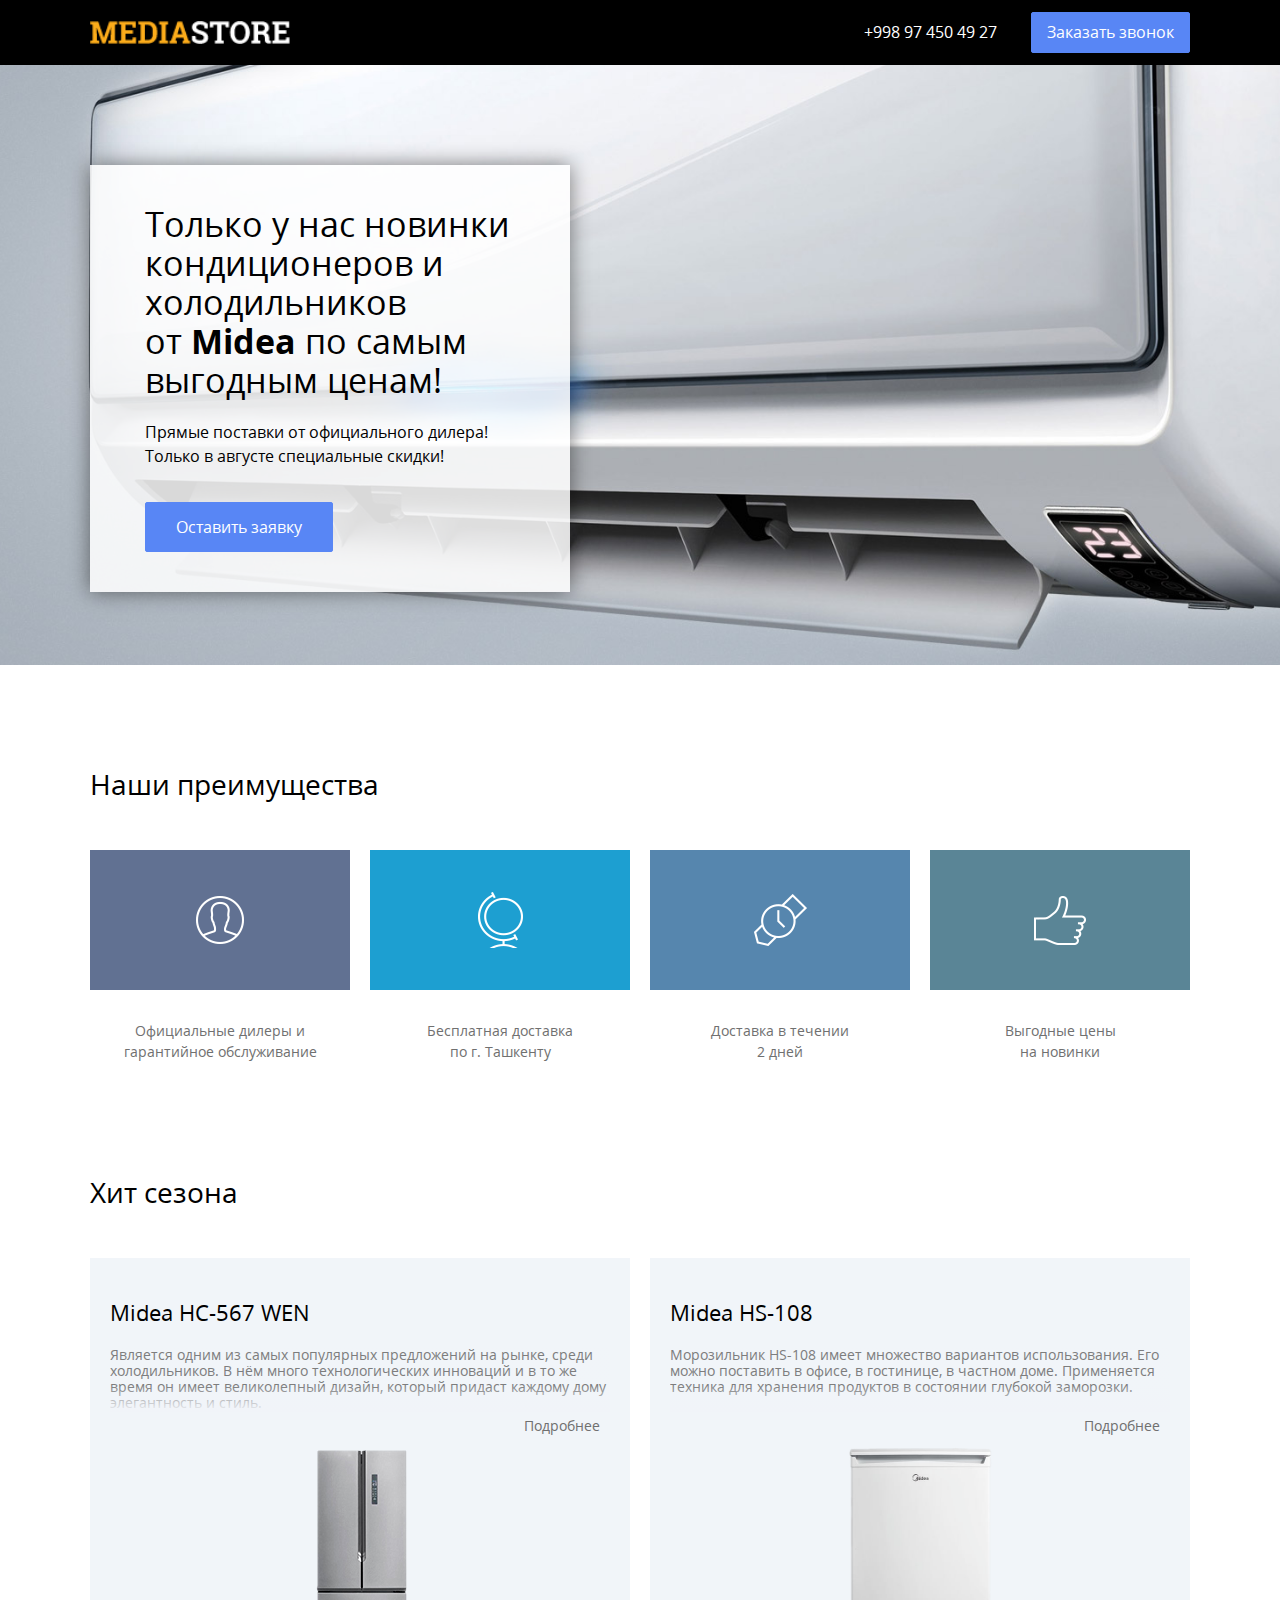
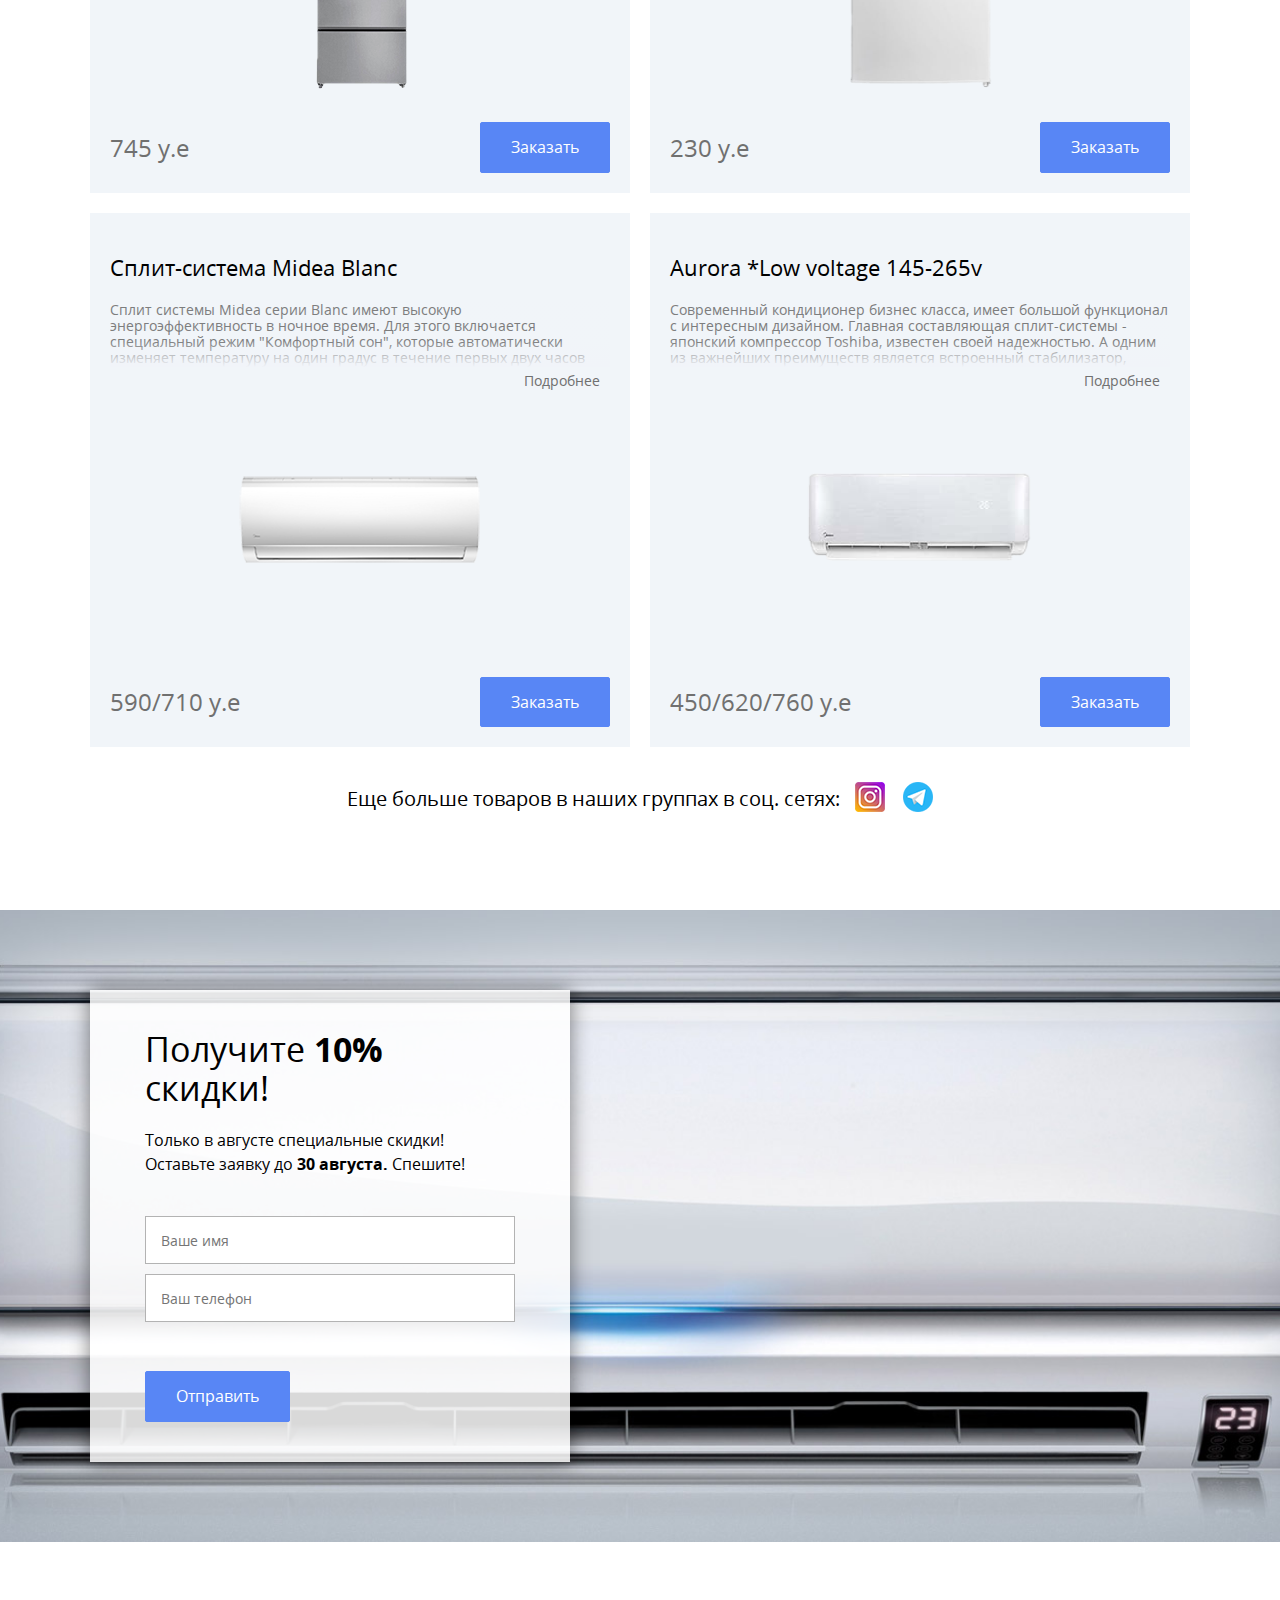
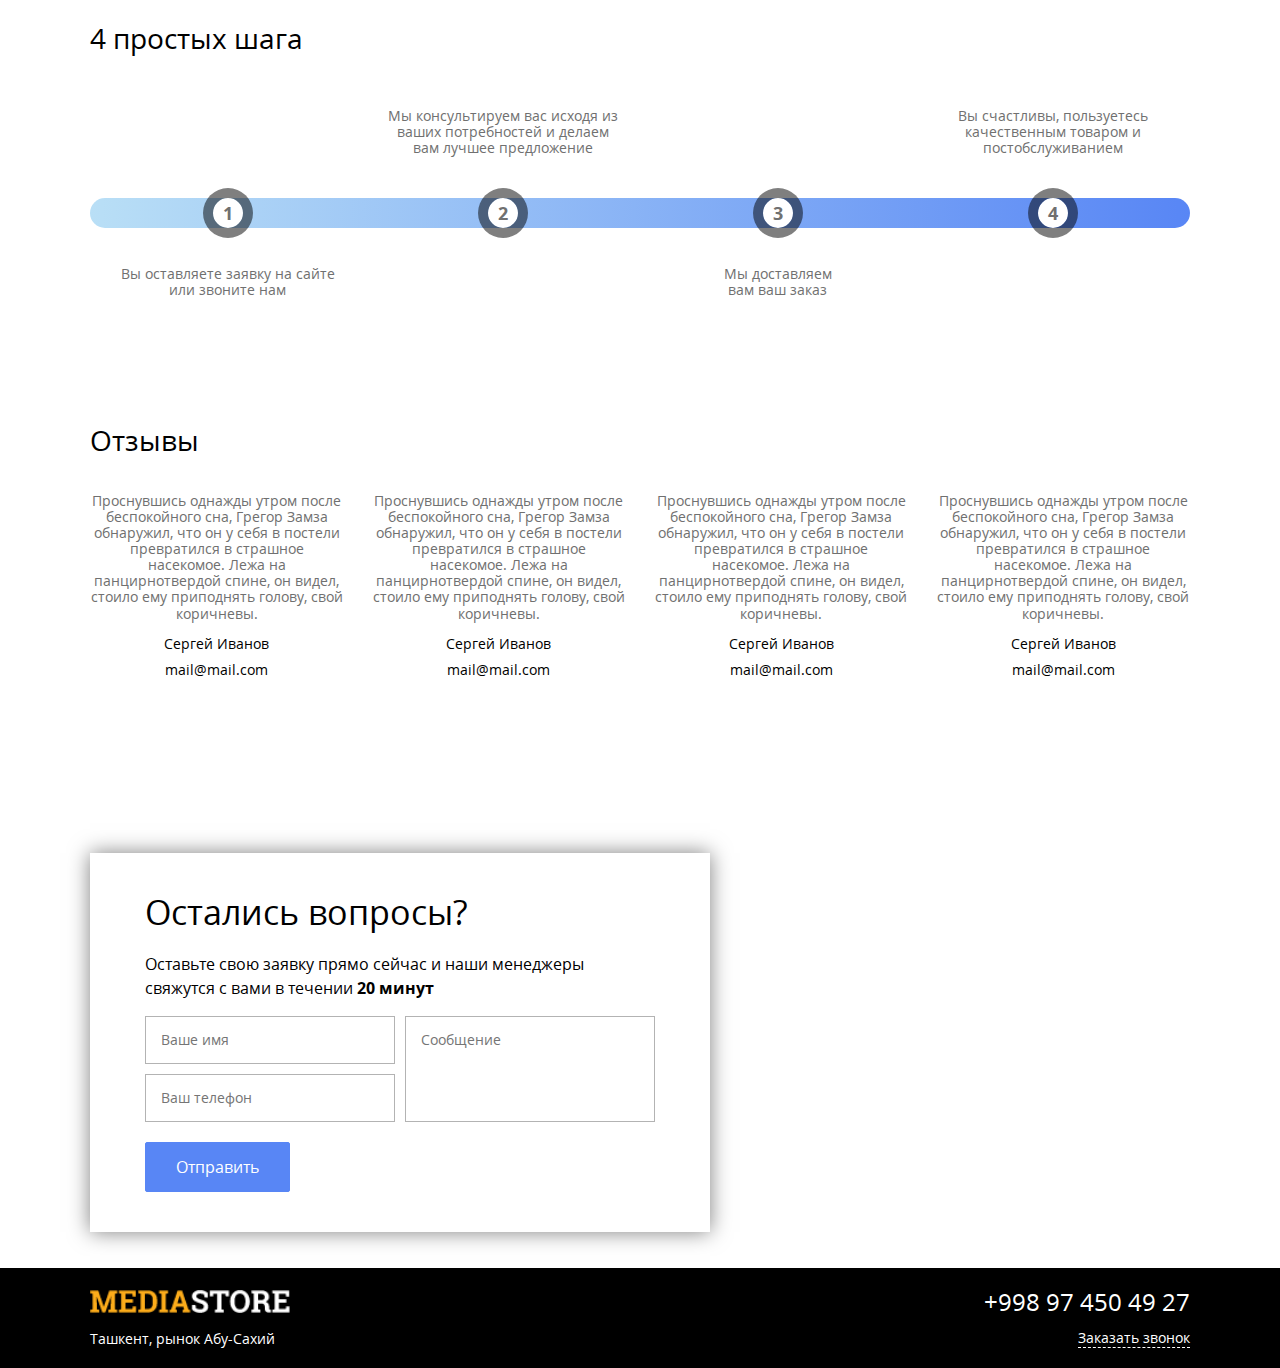
==== index.html @ 1c9bcfe4 "сделал отправку форм на сервер" ====
<!DOCTYPE html>
  <html lang="ru">
  <head>
    <!-- Мета теги -->
    <meta charset="utf-8">
    <meta name="viewport" content="width=device-width, initial-scale=1, shrink-to-fit=no">
    <!-- normalize css -->
    <link rel="stylesheet" href="css/normalize.css">
    <!-- style css -->
    <link rel="stylesheet" href="css/style.css">

    <title>Продажа холодильников и кондиционеров от Midea</title>
  </head>
  <body>

  <header class="header">
    <div class="container">
      <div class="header__wrap">
        <div class="logo">
          <img class="logo__img" src="img/logo.png" alt="mediastore">
        </div>
        <div class="header__order">
          <a class="header__phone" href="tel:+998974504927">+998 97 450 49 27</a>
          <button class="button header__button js-open-modal" data-modal="call">Заказать звонок</button>
        </div>
      </div>
    </div>
  </header>

  <main>

    <section class="main">
      <div class="container">
        <div class="main-block main__block">
          <h1 class="main-block__title">Только у нас новинки <br>
          кондиционеров и холодильников<br>
          от <span class="main-block__word">Midea</span> по самым <br>выгодным ценам!
          </h1>
          <!-- /.main-block__title -->
          <h2 class="main-block__subtitle">Прямые поставки от официального дилера! <br>Только в августе специальные скидки!</h2>
          <!-- /.main-block__subtitle -->
          <button class="button main-block__button js-open-modal" data-modal="request">Оставить заявку</button>
        </div>
        <!-- /.main-block__wrap -->
      </div>
      <!-- /.container -->
    </section>
    <!-- /.main -->

    <section class="features section">
      <div class="container">
        <h2 class="title">Наши преимущества</h2>
        <!-- /.features__title title -->
        <div class="features__wrap">
          <div class="feature">
            <div class="feature__img-bg feature_one">
              <img src="img/features/feature-1.png" alt="Официальные дилеры">
            </div>
              <span class="features__text">Официальные дилеры и <br>гарантийное обслуживание</span>
            <!-- /.feature__img-bg -->
          </div>
          <!-- /.feature -->
          <div class="feature">
            <div class="feature__img-bg feature_two">
              <img src="img/features/feature-2.png" alt="по всему Узбекистану">
            </div>
              <span class="features__text">Бесплатная доставка <br>по г. Ташкенту</span>
            <!-- /.feature__img-bg -->
          </div>
          <!-- /.feature -->
          <div class="feature">
            <div class="feature__img-bg feature_three">
              <img src="img/features/feature-3.png" alt="Доставка">
            </div>
              <span class="features__text">Доставка в течении <br>2 дней</span>
            <!-- /.feature__img-bg -->
          </div>
          <!-- /.feature -->
          <div class="feature">
            <div class="feature__img-bg feature_four">
              <img src="img/features/feature-4.png" alt="Выгодные цены">
            </div>
              <span class="features__text">Выгодные цены <br>на новинки</span>
            <!-- /.feature__img-bg -->
          </div>
          <!-- /.feature -->
        </div>
        <!-- /.features__wrap -->
      </div>
      <!-- /.container -->
    </section>
    <!-- /.features -->

    <section class="cards section">
      <div class="container">
        <h2 class="cards__title title">Хит сезона</h2>
        <!-- /.cards__title -->
        <div class="cards__wrap">
          <article class="card cards__card">
            <h3 class="card__title">Midea HC-567 WEN</h3>
            <!-- /.card__title -->
            <p class="card__description">
             Является одним из самых популярных предложений на рынке, среди холодильников. В нём много технологических инноваций и в то же время он имеет великолепный дизайн, который придаст каждому дому элегантность и стиль.
            </p>
            <a class="card__link js-open-modal" href="#more" data-modal="card-1">Подробнее</a>
            <!-- /.card__description -->
            <div class="cards__img-wrap">
              <img class="card__img" src="img/cards/card-1.png" alt="Холодильник HC-567 WEN">
            </div>
            <div class="card__wrap">
              <span class="card__price">745 у.е</span>
              <button class="button card__button js-open-modal" data-modal="order">Заказать</button>
            </div>
            <!-- /.card__wrap -->
          </article>
          <!-- /.card -->
          <article class="card cards__card">
            <h3 class="card__title">Midea HS-108</h3>
            <!-- /.card__title -->
            <p class="card__description">Морозильник HS-108  имеет множество вариантов использования. Его можно поставить в офисе, в гостинице, в частном доме. Применяется техника для хранения продуктов в состоянии глубокой заморозки.
            </p>
            <a class="card__link js-open-modal" href="#more" data-modal="card-2">Подробнее</a>
            <!-- /.card__description -->
            <div class="cards__img-wrap">
              <img class="card__img" src="img/cards/card-2.png" alt="Холодильник HD-273">
            </div>
            <div class="card__wrap">
              <span class="card__price">230 у.е</span>
              <button class="button card__button js-open-modal" data-modal="order">Заказать</button>
            </div>
            <!-- /.card__wrap -->
          </article>
          <!-- /.card -->
          <article class="card cards__card">
            <h3 class="card__title">Сплит-система Midea Blanc</h3>
            <!-- /.card__title -->
            <p class="card__description">
            Сплит системы Midea серии Blanc имеют высокую энергоэффективность в ночное время. Для этого включается специальный режим "Комфортный сон", которые автоматически изменяет температуру на один градус в течение первых двух часов после включения.
            </p>
            <a class="card__link js-open-modal" href="#more" data-modal="card-3">Подробнее</a>
            <!-- /.card__description -->
            <div class="cards__img-wrap">
              <img class="card__img" src="img/cards/card-3.png" alt="Сплит-система Midea Blanc">
            </div>
            <div class="card__wrap">
              <span class="card__price">590/710 у.е </span>
              <button class="button card__button js-open-modal" data-modal="order">Заказать</button>
            </div>
            <!-- /.card__wrap -->
          </article>
          <!-- /.card -->
          <article class="card cards__card">
            <h3 class="card__title">Aurora *Low voltage 145-265v</h3>
            <!-- /.card__title -->
            <p class="card__description">
              Современный кондиционер бизнес класса, имеет большой функционал с интересным дизайном. Главная составляющая сплит-системы - японский компрессор Toshiba, известен своей надежностью. А одним из важнейших преимуществ является встроенный стабилизатор, позволяющий работать даже при низком напряжении в электросети.
            </p>
            <a class="card__link js-open-modal" href="#more" data-modal="card-4">Подробнее</a>
            <!-- /.card__description -->
            <div class="cards__img-wrap">
              <img class="card__img" src="img/cards/card-4.png" alt="Mirror *Low voltage 145-265v">
            </div>
            <div class="card__wrap">
              <span class="card__price">450/620/760 у.е</span>
              <button class="button card__button js-open-modal" data-modal="order">Заказать</button>
            </div>
            <!-- /.card__wrap -->
          </article>
          <!-- /.card -->
        </div>
        <!-- /.cards__wrap -->
        <div class="more">
          <h3 class="more__title">Еще больше товаров в наших группах в соц. сетях:</h3>
          <div class="more__inner">
            <a class="more__link" href="https://www.instagram.com/mediastore_uz">
              <img class="more__img" src="img/cards/instagram.png" alt="instagram">
            </a>
            <a class="more__link" href="https://t.me/mediastore_uz">
              <img class="more__img" src="img/cards/telegram.png" alt="telegram">
            </a>
          </div>
          <!-- /.more__inner -->
        </div>
        <!-- /.more -->
      </div>
      <!-- /.container -->
    </section>
    <!-- /.cards section -->

    <section class="discount section">
      <div class="container">
        <div class="main-block discount__block js-modal">
          <h2 class="main-block__title">Получите<span class="main-block__word"> 10%</span> скидки!</h2>
          <!-- /.main-block__title -->
          <h3 class="main-block__subtitle">Только в августе специальные скидки! Оставьте заявку
          до <span class="main-block__word"> 30 августа.</span> Спешите!</h3>
          <!-- /.main-block__subtitle -->
          <form  class="form discount__form" action="mailer/mail.php" method="post">
            <input class="form__input" type="text" placeholder="Ваше имя" name="user_name" required>
            <input class="form__input" type="tel" placeholder="Ваш телефон" name="user_phone" required>
            <button class="button form__button">Отправить</button>
          </form>
          <!-- /.form -->
        </div>
        <!-- /.main-block__wrap -->
      </div>
      </div>
      <!-- /.container -->
    </section>
    <!-- /.discount section -->

    <section class="step section">
      <div class="container">
        <h2 class="title step__title">4 простых шага</h2>
        <!-- /.title step__title -->
        <div class="step__text-wrap">
          <p class="step__text step__text_bottom">Вы оставляете заявку на сайте<br> или звоните нам</p>
          <!-- /.step__text -->
          <p class="step__text">Мы консультируем вас исходя из<br> ваших потребностей и делаем<br> вам лучшее предложение</p>
          <!-- /.step__text -->
          <p class="step__text step__text_bottom">Мы доставляем<br> вам ваш заказ</p>
          <!-- /.step__text -->
          <p class="step__text">Вы счастливы, пользуетесь<br> качественным товаром и<br> постобслуживанием</p>
          <!-- /.step__text -->
        </div>
        <!-- /.step__text-wrap -->
        <div class="step__line">
          <span class="step__circle">1</span>
          <span class="step__circle">2</span>
          <span class="step__circle">3</span>
          <span class="step__circle">4</span>
        </div>
        <!-- /.step__line -->
      </div>
      <!-- /.container -->
    </section>
    <!-- /.step section -->

    <section class="review section">
      <div class="container">
        <h2 class="title review__title">Отзывы</h2>
        <!-- /.title review__title -->
        <div class="review__wrap">
          <div class="review__block">
            <p class="review__text">Проснувшись однажды утром после беспокойного сна, Грегор Замза обнаружил, что он у себя в постели превратился в страшное насекомое. Лежа на панцирнотвердой спине, он видел, стоило ему приподнять голову, свой коричневы.</p>
            <!-- /.review__text -->
            <span class="review__name">Сергей Иванов</span>
            <span class="review__email">mail@mail.com</span>
          </div>
          <!-- /.review__block -->
          <div class="review__block">
            <p class="review__text">Проснувшись однажды утром после беспокойного сна, Грегор Замза обнаружил, что он у себя в постели превратился в страшное насекомое. Лежа на панцирнотвердой спине, он видел, стоило ему приподнять голову, свой коричневы.</p>
            <!-- /.review__text -->
            <span class="review__name">Сергей Иванов</span>
            <span class="review__email">mail@mail.com</span>
          </div>
          <!-- /.review__block -->
          <div class="review__block">
            <p class="review__text">Проснувшись однажды утром после беспокойного сна, Грегор Замза обнаружил, что он у себя в постели превратился в страшное насекомое. Лежа на панцирнотвердой спине, он видел, стоило ему приподнять голову, свой коричневы.</p>
            <!-- /.review__text -->
            <span class="review__name">Сергей Иванов</span>
            <span class="review__email">mail@mail.com</span>
          </div>
          <!-- /.review__block -->
          <div class="review__block">
            <p class="review__text">Проснувшись однажды утром после беспокойного сна, Грегор Замза обнаружил, что он у себя в постели превратился в страшное насекомое. Лежа на панцирнотвердой спине, он видел, стоило ему приподнять голову, свой коричневы.</p>
            <!-- /.review__text -->
            <span class="review__name">Сергей Иванов</span>
            <span class="review__email">mail@mail.com</span>
          </div>
          <!-- /.review__block -->
        </div>
        <!-- /.review__wrap -->
      </div>
      <!-- /.container -->
    </section>
    <!-- /.review section -->

    <section class="question section">
      <div id="js-map" class="question__map"></div>
      <div class="container question__container">
        <div class="main-block question__block js-modal">
          <h2 class="main-block__title">Остались вопросы?</h2>
          <!-- /.main-block__title -->
          <h3 class="main-block__subtitle">Оставьте свою заявку прямо сейчас и наши менеджеры свяжутся с вами в течении <span class="main-block__word"> 20 минут</span></h3>
          <!-- /.main-block__subtitle -->
          <form  class="form question__form" action="mailer/mail.php" method="post">
            <input class="form__input question__input" type="text" placeholder="Ваше имя" name="user_name" required>
            <input class="form__input question__input" type="tel" placeholder="Ваш телефон" name="user_phone" required>
            <textarea class="form__textarea question__input" cols="20" rows="3" placeholder="Сообщение" name="user_message"></textarea>
            <button class="button question__button">Отправить</button>
          </form>
          <!-- /.form -->
        </div>
        <!-- /.main-block -->
      </div>
      <!-- /.container -->
    </section>
    <!-- /.question section -->

  </main>

  <footer class="footer js-footer">
    <div class="container">
      <div class="footer__wrap">
        <div class="logo">
          <img class="logo__img" src="img/logo.png" alt="mediastore">
        </div>
        <div class="footer__order">
          <a class="footer__phone" href="tel:+998974504927">+998 97 450 49 27</a>
        </div>
      </div>
      <div class="footer__wrap">
        <span class="footer__address">Ташкент, рынок Абу-Сахий</span>
        <a href="#call" class="footer__button js-open-modal" data-modal="call">Заказать звонок</a>
      </div>
    </div>
    <!-- /.container -->
  </footer>
  <!-- /.footer -->

  <!-- модальные окна -->
  <!-- заказать звонок -->
  <div class="modal js-modal" data-modal="call">
    <div class="modal__inner">
      <div class="modal__content">
      <input class="modal__btn js-close-modal" type="image" src="img/cross.svg">
      <h2 class="modal__title">Заказать звонок</h2>
      <form class="form" action="mailer/mail.php" method="post">
        <input class="form__input" type="text" placeholder="Ваше имя" name="user_name" required>
        <input class="form__input" type="tel" placeholder="Ваш телефон" name="user_phone" required>
        <button class="button modal__button">Заказать звонок</button>
      </form>
      </div>
      <!-- /.modal__content -->
    </div>
    <!-- /.modal__inner -->
  </div>
  <!-- /.modal -->

  <!-- оставить заявку -->
  <div class="modal js-modal" data-modal="request">
    <div class="modal__inner">
      <div class="modal__content">
      <input class="modal__btn js-close-modal" type="image" src="img/cross.svg">
      <h2 class="modal__title">Оставить заявку</h2>
        <form class="form" action="mailer/mail.php" method="post">
          <input class="form__input" type="text" placeholder="Ваше имя" name="user_name" required>
          <input class="form__input" type="tel" placeholder="Ваш телефон" name="user_phone" required>
          <button class="button modal__button">Оставить заявку</button>
        </form>
      </div>
      <!-- /.modal__content -->
    </div>
    <!-- /.modal__inner -->
  </div>
  <!-- /.modal -->

  <!-- Заказать -->
  <div class="modal js-modal" data-modal="order">
    <div class="modal__inner">
      <div class="modal__content">
      <input class="modal__btn js-close-modal" type="image" src="img/cross.svg">
      <h2 class="modal__title">Заказать</h2>
        <form class="form" action="mailer/mail.php" method="post">
          <input class="form__input" type="text" placeholder="Ваше имя" name="user_name" required>
          <input class="form__input" type="tel" placeholder="Ваш телефон" name="user_phone" required>
          <button class="button modal__button">Заказать</button>
        </form>
      </div>
      <!-- /.modal__content -->
    </div>
    <!-- /.modal__inner -->
  </div>
  <!-- /.modal -->

  <!-- Спасибо -->
  <div class="modal js-modal" data-modal="thanks">
    <div class="modal__inner">
      <div class="modal__content">
      <input class="modal__btn js-close-modal" type="image" src="img/cross.svg">
      <h2 class="modal__title modal__title_center">Спасибо за заявку!</h2>
      <span class="modal__text">Наш менеджер свяжется с вами в течение 20 минут.</span>
      </div>
      <!-- /.modal__content -->
      </div>
    <!-- /.modal__inner -->
  </div>
  <!-- /.modal -->

  <!-- Карточки товаров в всплывающих окна-->
  <!--   карточка 1 -->
  <div class="modal js-modal" data-modal="card-1">
    <div class="modal__inner modal__inner_size">
      <div class="modal__content">
      <input class="modal__btn js-close-modal" type="image" src="img/cross.svg">
      <h2 class="modal__title modal__title_center">Холодильник Midea HC-567 WEN</h2>
      <article class="card-wrap">
        <div class="slider">
          <div class="slider__inner js-slider-1">
            <img class="slider__img" src="img/cards/HC-567/1.jpg" alt="Midea HC-567 WEN">
            <img class="slider__img" src="img/cards/HC-567/2.jpg" alt="Midea HC-567 WEN">
          </div>
          <input class="js-btn-prev slider__btn" type="image" src="img/left-arrow.svg">
          <input class="js-btn-next slider__btn" type="image" src="img/right-arrow.svg">
        </div>
        <!-- /.slider -->
        <div class="description">
          <h3 class="description__title">Описание</h3>
          <p class="description__text">Является одним из самых популярных предложений на рынке, среди холодильников. В нём много технологических инноваций и в то же время он имеет великолепный дизайн, который придаст каждому дому элегантность и стиль.</p>
          <h3 class="description__title">Характеристики</h3>
          <ul class="description__list">
            <li class="description__item">Класс энергоэффективности:<span class="description__character"> А+</span></li>
            <li class="description__item">Объём морозильной камеры:<span class="description__character"> 113л</span></li>
            <li class="description__item">Объём холодильной камеры:<span class="description__character"> 324л</span></li>
            <li class="description__item">Система:<span class="description__character"> No-Frost</span></li>
            <li class="description__item">Уровень шума: <span class="description__character"> 43дБ</span></li>
            <li class="description__item">Размер (В*Ш*Г):<span class="description__character"> 192*872*73 см</span></li>
            <li class="description__item">Цвет:<span class="description__character"> Стальной</span></li>
          </ul>
          <h3 class="description__title">Гарантия</h3>
          <span class="description__text">3 года гарантии</span>
          <h3 class="description__title">Цена: 745 у.е</h3>
          
        </div>
        <!-- /.description -->
      </article>
      <!-- /.card-wrap -->
      </div>
      <!-- /.modal__content -->
      </div>
    <!-- /.modal__inner -->
  </div>
  <!-- /.modal -->


  <!--   карточка 2 -->
  <div class="modal js-modal" data-modal="card-2">
    <div class="modal__inner modal__inner_size">
      <div class="modal__content modal__content_height">
      <input class="modal__btn js-close-modal" type="image" src="img/cross.svg">
      <h2 class="modal__title modal__title_center">Морозильник Midea HS-108</h2>
      <article class="card-wrap">
        <div class="slider">
          <div class="slider__inner js-slider-2">
            <img class="slider__img" src="img/cards/HS-108/1.jpg" alt="Midea HS-108">
            <img class="slider__img" src="img/cards/HS-108/2.jpg" alt="Midea HS-108">
          </div>
          <input class="js-btn-prev slider__btn" type="image" src="img/left-arrow.svg">
          <input class="js-btn-next slider__btn" type="image" src="img/right-arrow.svg">
        </div>
        <!-- /.slider -->
        <div class="description">
          <h3 class="description__title">Описание</h3>
          <p class="description__text">Морозильник HS-108  имеет множество вариантов использования. Его можно поставить в офисе, в гостинице, в частном доме. Применяется техника для хранения продуктов в состоянии глубокой заморозки.
          </p>
          <h3 class="description__title">Характеристики</h3>
          <ul class="description__list">
            <li class="description__item">Класс энергоэффективности:<span class="description__character"> А+</span></li>
            <li class="description__item">Объём морозильной камеры:<span class="description__character"> 86л</span></li>
            <li class="description__item">Система:<span class="description__character"> De-Frost</span></li>
            <li class="description__item">Уровень шума: <span class="description__character"> 39дБ</span></li>
            <li class="description__item">Размер (В*Ш*Г):<span class="description__character">  85*55*58 см</span></li>
            <li class="description__item">Цвет:<span class="description__character"> Стальной/Белый</span></li>
          </ul>
          <h3 class="description__title">Гарантия</h3>
          <span class="description__text">3 года гарантии</span>
          <h3 class="description__title">Цена: 230 у.е</h3>
        </div>
        <!-- /.description -->
      </article>
      <!-- /.card-wrap -->
      </div>
      <!-- /.modal__content -->
      </div>
    <!-- /.modal__inner -->
  </div>
  <!-- /.modal -->


  <!--   карточка 3 -->
  <div class="modal js-modal" data-modal="card-3">
    <div class="modal__inner modal__inner_size">
      <div class="modal__content modal__content_height">
      <input class="modal__btn js-close-modal" type="image" src="img/cross.svg">
      <h2 class="modal__title modal__title_center">Сплит-система Midea Blanc</h2>
      <article class="card-wrap">
        <div class="slider">
          <div class="slider__inner js-slider-3">
            <img class="slider__img" src="img/cards/blanc/1.jpg" alt="Midea Blanc">
            <img class="slider__img" src="img/cards/blanc/2.jpg" alt="Midea Blanc">
            <img class="slider__img" src="img/cards/blanc/3.jpg" alt="Midea Blanc">
            <img class="slider__img" src="img/cards/blanc/4.jpg" alt="Midea Blanc">
          </div>
          <input class="js-btn-prev slider__btn" type="image" src="img/left-arrow.svg">
          <input class="js-btn-next slider__btn" type="image" src="img/right-arrow.svg">
        </div>
        <!-- /.slider -->
        <div class="description">
          <h3 class="description__title">Описание</h3>
          <p class="description__text">Сплит системы Midea серии Blanc имеют высокую энергоэффективность в ночное время. Для этого включается специальный режим "Комфортный сон", которые автоматически изменяет температуру на один градус в течение первых двух часов после включения.</p>
          <h3 class="description__title">Характеристики</h3>
          <ul class="description__list">
            <li class="description__item">Класс энергоэффективности:<span class="description__character"> D</span></li>
            <li class="description__item">Обслуживаемая площадь:<span class="description__character"> 52/72 м<sup>2</sup></span></li>
            <li class="description__item">Уровень шума: <span class="description__character"> 32/40 дБ</span></li>
            <li class="description__item">Мощность: <span class="description__character"> 18/24 BTU</span></li>
            <li class="description__item">Габариты:<span class="description__character"> 18 - 77*33*55,5 см /24 - 84,5*36,3*70,2 см</span></li>
            <li class="description__item">Цвет:<span class="description__character"> Белый</span></li>
          </ul>
          <h3 class="description__title">Дополнительно</h3>
          <span class="description__item">Таймер</span>
          <span class="description__item">Регулировка скорости вращения вентилятора</span>
          <h3 class="description__title">Гарантия</h3>
          <span class="description__item">3 года гарантии</span>
          <span class="description__item">10 лет гарантии на компрессор </span>
          <h3 class="description__title">Цена: 590/710 у.е</h3>
        </div>
        <!-- /.description -->
      </article>
      <!-- /.card-wrap -->
      </div>
      <!-- /.modal__content -->
      </div>
    <!-- /.modal__inner -->
  </div>
  <!-- /.modal -->


  <!--   карточка 4 -->
  <div class="modal js-modal" data-modal="card-4">
    <div class="modal__inner modal__inner_size">
      <div class="modal__content modal__content_height">
      <input class="modal__btn js-close-modal" type="image" src="img/cross.svg">
      <h2 class="modal__title modal__title_center">Aurora *Low voltage 145-265v</h2>
      <article class="card-wrap">
        <div class="slider">
          <div class="slider__inner js-slider-4">
            <img class="slider__img" src="img/cards/aurora/1.jpg" alt="Midea HC-567 WEN">
            <img class="slider__img" src="img/cards/aurora/2.jpg" alt="Midea HC-567 WEN">
          </div>
          <input class="js-btn-prev slider__btn" type="image" src="img/left-arrow.svg">
          <input class="js-btn-next slider__btn" type="image" src="img/right-arrow.svg">
        </div>
        <!-- /.slider -->
        <div class="description">
          <h3 class="description__title">Описание</h3>
          <p class="description__text">Современный кондиционер бизнес класса, имеет большой функционал с интересным дизайном. Главная составляющая сплит-системы - японский компрессор Toshiba, известен своей надежностью. А одним из важнейших преимуществ является встроенный стабилизатор, позволяющий работать даже при низком напряжении в электросети.</p>
          <h3 class="description__title">Характеристики</h3>
          <ul class="description__list">
            <li class="description__item">Класс энергоэффективности:<span class="description__character"> А</span></li>
            <li class="description__item">Обслуживаемая площадь:<span class="description__character"> 35/52/72<sup>2</sup></span></li>
            <li class="description__item">Уровень шума: <span class="description__character"> 19/41дБ</span></li>
            <li class="description__item">Мощность: <span class="description__character"> 12/18/24 BTU</span></li>
            <li class="description__item">Габариты:<span class="description__character"> 12/18 - 70*30*55,5 см /24 - 84,5*36,3*70,2 см</span></li>
            <li class="description__item">Цвет:<span class="description__character"> Белый</span></li>
          </ul>
          <h3 class="description__title">Дополнительно</h3>
          <span class="description__item">Таймер</span>
          <span class="description__item">Регулировка скорости вращения вентилятора</span>
          <h3 class="description__title">Гарантия</h3>
          <span class="description__item">3 года гарантии</span>
          <span class="description__item">10 лет гарантии на компрессор </span>
          <h3 class="description__title">Цена: 450/620/760 у.е</h3>
        </div>
        <!-- /.description -->
      </article>
      <!-- /.card-wrap -->
      </div>
      <!-- /.modal__content -->
      </div>
    <!-- /.modal__inner -->
  </div>
  <!-- /.modal -->


  <!-- подключение скриптов -->
  <!-- api yandex карт -->
  <script src="https://api-maps.yandex.ru/2.1/?lang=ru_RU&amp;apikey=<ваш API-ключ>" type="text/javascript"></script>
  <!-- виджет обратной связи spikmi -->
  <script id="spikmi" src="https://spikmi.com/Widget?Id=4011"></script>
  <!-- main.js -->
  <script src="js/main.js"></script>

  </body>
</html>
---- css/style.css ----
/* настройки шрифтов */
@font-face {
  font-family: 'OpenSans';
  src: url('../fonts/OpenSans.eot');
  src: url('../fonts/OpenSans.eot?#iefix') format('embedded-opentype'), url('../fonts/OpenSans.woff2') format('woff2'), url('../fonts/OpenSans.woff') format('woff'), url('../fonts/OpenSans.ttf') format('truetype');
  font-weight: 100;
  font-style: normal;
  font-display: swap;
}
@font-face {
  font-family: 'OpenSans-bold';
  src: url('../fonts/OpenSans-Bold.eot');
  src: url('../fonts/OpenSans-Bold.eot?#iefix') format('embedded-opentype'), url('../fonts/OpenSans-Bold.woff2') format('woff2'), url('../fonts/OpenSans-Bold.woff') format('woff'), url('../fonts/OpenSans-Bold.ttf') format('truetype');
  font-weight: bold;
  font-style: normal;
  font-display: swap;
}
/* настройки цветов */
/* текст */
/* фоновые цвета */
/* рамки */
/* настройка длительности hover эффекта кнопок и ссылок */
/* базовые настройки */
* {
  -webkit-box-sizing: border-box;
          box-sizing: border-box;
}
html {
  font-size: 10px;
}
body {
  font-family: "OpenSans", sans-serif;
  font-weight: 300;
  top: 0px;
  left: 0px;
  right: 0px;
  overflow-x: hidden;
}
a,
button,
input,
textarea,
select {
  outline: none;
  text-decoration: none;
}
a:focus,
button:focus,
input:focus,
textarea:focus,
select:focus {
  outline: none;
}
a {
  -webkit-transition: all 0.5s;
  transition: all 0.5s;
}
a:hover {
  text-decoration: none;
  cursor: pointer;
  letter-spacing: 0.5px;
}
/* кнопки */
.button {
  padding: 1.5rem 3rem;
  font-size: 1.6rem;
  color: #ffffff;
  background-color: #5886f5;
  border-radius: 2px;
  border: 1px solid #5886f5;
  -webkit-transition: all 0.5s;
  transition: all 0.5s;
}
.button:hover {
  background-color: #4075f4;
  -webkit-box-shadow: 5px 5px 20px #5886f5;
          box-shadow: 5px 5px 20px #5886f5;
}
/* заголовки */
.title {
  font-size: 2.8rem;
  font-weight: normal;
}
.section {
  padding: 8rem 0px 1rem 0px;
}
/* контейнер для контента */
.container {
  position: relative;
  max-width: 1100px;
  margin: 0px auto;
}
@media (max-width: 1200px) {
  .container {
    max-width: 960px;
  }
}
@media (max-width: 992px) {
  html {
    font-size: 8px;
  }
  .container {
    max-width: 740px;
  }
  .title {
    text-align: center;
  }
}
@media (max-width: 768px) {
  .container {
    padding-left: 10px;
    padding-right: 10px;
  }
}
/* формы */
.form {
  position: relative;
}
.form__input {
  display: block;
  padding: 1.5rem;
  margin: 1rem 0rem;
  height: 4.8rem;
  width: 100%;
  font-size: 1.4rem;
  border: 1px solid #b3b3b3;
}
.form__input:focus {
  border-color: #5886f5;
  -webkit-box-shadow: 0px 0px 10px #5886f5;
          box-shadow: 0px 0px 10px #5886f5;
}
.form__button {
  margin-top: 3.9rem;
}
.form__textarea {
  position: absolute;
  left: 26rem;
  top: 0px;
  padding: 1.5rem;
  width: 100%;
  height: 10.6rem;
  font-size: 1.4rem;
  border: 1px solid #b3b3b3;
  resize: none;
}
.form__textarea:focus {
  border-color: #5886f5;
  -webkit-box-shadow: 0px 0px 10px #5886f5;
          box-shadow: 0px 0px 10px #5886f5;
}
@media (max-width: 768px) {
  .form__textarea {
    position: static;
  }
}
/* header */
.header {
  font-size: 1.6rem;
  background-color: #000000;
  color: #ffffff;
}
.header__wrap {
  display: -webkit-box;
  display: -ms-flexbox;
  display: flex;
  -webkit-box-pack: justify;
      -ms-flex-pack: justify;
          justify-content: space-between;
  -webkit-box-align: center;
      -ms-flex-align: center;
          align-items: center;
  height: 65px;
}
.header__phone {
  color: #ffffff;
}
.header__phone:hover {
  color: #cccccc;
}
.header__button {
  padding: 1rem 1.5rem;
  margin-left: 3rem;
  color: #ffffff;
  background-color: #5886f5;
  border-radius: 2px;
  border: 1px solid #5886f5;
  -webkit-transition: all 0.5s;
  transition: all 0.5s;
}
.header__button:hover {
  background-color: #4075f4;
  -webkit-box-shadow: 0px 5px 20px #5886f5;
          box-shadow: 0px 5px 20px #5886f5;
}
.logo {
  display: -webkit-box;
  display: -ms-flexbox;
  display: flex;
  -webkit-box-pack: center;
      -ms-flex-pack: center;
          justify-content: center;
  -webkit-box-align: center;
      -ms-flex-align: center;
          align-items: center;
}
.logo__img {
  width: 20rem;
}
/* главный экран */
.main {
  padding-top: 10rem;
  height: 600px;
  background: url(../img/bg-main.jpg) center no-repeat;
  background-size: cover;
}
.main-block {
  padding: 4rem 5.5rem;
  max-width: 480px;
  background-color: rgba(255, 255, 255, 0.85);
  -webkit-box-shadow: 0px 0px 20px rgba(0, 0, 0, 0.5);
          box-shadow: 0px 0px 20px rgba(0, 0, 0, 0.5);
}
.main-block__title {
  margin: 0px;
  font-size: 3.4rem;
  font-weight: normal;
}
.main-block__word {
  font-family: "OpenSans-bold", sans-serif;
  font-weight: 700;
}
.main-block__subtitle {
  margin-top: 2rem;
  font-size: 1.6rem;
  font-weight: normal;
  line-height: 1.5;
}
.main-block__button {
  margin-top: 2rem;
}
@media (max-width: 1200px) {
  .main {
    background-position: 55%;
  }
}
@media (max-width: 768px) {
  .main {
    background-position: 70%;
  }
  .main__block {
    margin: auto;
  }
}
@media (max-width: 992px) {
  .main-block {
    padding: 4rem;
    max-width: 380px;
  }
}
@media (max-width: 480px) {
  .header__wrap {
    -webkit-box-orient: vertical;
    -webkit-box-direction: normal;
        -ms-flex-direction: column;
            flex-direction: column;
    -ms-flex-pack: distribute;
        justify-content: space-around;
    -webkit-box-align: center;
        -ms-flex-align: center;
            align-items: center;
    height: 80px;
  }
  .header__phone {
    margin-right: 0px;
  }
  .header__button {
    display: none;
  }
  .main {
    background: url(../img/bg-main-xs.jpg) right no-repeat;
    background-size: cover;
  }
  .main-block__title {
    font-size: 2.5rem;
  }
  .main-block__subtitle {
    margin-top: 2rem;
  }
  .main-block__button {
    display: block;
    margin-top: 2rem;
    margin-right: auto;
    margin-left: auto;
    width: 155px;
  }
}
/* наши преимущества */
.features {
  background-color: #ffffff;
}
.features__wrap {
  display: -webkit-box;
  display: -ms-flexbox;
  display: flex;
  -webkit-box-pack: justify;
      -ms-flex-pack: justify;
          justify-content: space-between;
  -webkit-box-align: center;
      -ms-flex-align: center;
          align-items: center;
  margin: 5rem -1rem 0px -1rem;
}
.features__text {
  display: inline-block;
  margin-top: 3rem;
  font-size: 1.4rem;
  line-height: 1.5;
  color: #707070;
}
.feature {
  padding: 0px 1rem;
  -ms-flex-preferred-size: 25%;
      flex-basis: 25%;
  text-align: center;
}
.feature__img-bg {
  display: -webkit-box;
  display: -ms-flexbox;
  display: flex;
  -webkit-box-pack: center;
      -ms-flex-pack: center;
          justify-content: center;
  -webkit-box-align: center;
      -ms-flex-align: center;
          align-items: center;
  height: 140px;
}
.feature_one {
  background-color: #617192;
}
.feature_two {
  background-color: #1d9fd1;
}
.feature_three {
  background-color: #5686ae;
}
.feature_four {
  background-color: #5a8596;
}
@media (max-width: 768px) {
  .feature {
    -ms-flex-preferred-size: 100%;
        flex-basis: 100%;
    padding: 0px;
    margin-bottom: 6rem;
  }
  .feature__img-bg {
    width: 250px;
    margin: auto;
  }
  .features__wrap {
    -ms-flex-wrap: wrap;
        flex-wrap: wrap;
  }
}
/* карточки товаров */
.cards {
  padding-bottom: 8rem;
  background-color: #ffffff;
}
.cards__title {
  margin-bottom: 5rem;
}
.cards__wrap {
  display: -webkit-box;
  display: -ms-flexbox;
  display: flex;
  -webkit-box-pack: justify;
      -ms-flex-pack: justify;
          justify-content: space-between;
  -webkit-box-align: start;
      -ms-flex-align: start;
          align-items: flex-start;
  -ms-flex-wrap: wrap;
      flex-wrap: wrap;
}
.cards__card {
  margin-bottom: 2rem;
}
.cards__img-wrap {
  position: relative;
  margin: 3rem auto;
  max-width: 280px;
  min-width: 250px;
  height: 250px;
}
.card {
  position: relative;
  padding: 2rem;
  max-width: 540px;
  min-width: 280px;
  background-color: #f1f5f9;
}
.card__title {
  font-size: 2.2rem;
  font-weight: normal;
}
.card__description {
  position: relative;
  margin-top: 2rem;
  height: 6.5rem;
  font-size: 1.4rem;
  color: #707070;
  overflow: hidden;
}
.card__description::after {
  content: "";
  position: absolute;
  top: 0;
  left: 0;
  width: 100%;
  height: 100%;
  background: -webkit-gradient(linear, left top, left bottom, color-stop(60%, rgba(241, 244, 249, 0.1)), to(#f1f4f9));
  background: linear-gradient(rgba(241, 244, 249, 0.1) 60%, #f1f4f9);
}
.card__img {
  display: block;
  max-width: 265px;
  min-width: 200px;
  height: 100%;
  margin: 0px auto;
}
.card__wrap {
  display: -webkit-box;
  display: -ms-flexbox;
  display: flex;
  -webkit-box-pack: justify;
      -ms-flex-pack: justify;
          justify-content: space-between;
  -webkit-box-align: center;
      -ms-flex-align: center;
          align-items: center;
}
.card__price {
  font-size: 2.4rem;
  font-weight: normal;
  color: #707070;
}
.card__link {
  position: absolute;
  top: 16rem;
  right: 3rem;
  font-size: 1.4rem;
  text-align: right;
  color: #707070;
  cursor: pointer;
}
.card__link:hover {
  border-bottom: 1px dotted #707070;
}
/* больше товаров */
.more {
  display: -webkit-box;
  display: -ms-flexbox;
  display: flex;
  -webkit-box-pack: center;
      -ms-flex-pack: center;
          justify-content: center;
  -webkit-box-align: center;
      -ms-flex-align: center;
          align-items: center;
  -ms-flex-wrap: wrap;
      flex-wrap: wrap;
  width: 100%;
}
.more__title {
  font-size: 2rem;
  font-weight: normal;
  text-align: center;
}
.more__link {
  display: inline-block;
  margin-left: 1.5rem;
}
.more__img {
  width: 3rem;
  height: 3rem;
  -webkit-transition: all 0.5s;
  transition: all 0.5s;
}
.more__img:hover {
  width: 3.5rem;
  height: 3.5rem;
  margin: -0.25rem;
}
@media (max-width: 1200px) {
  .card {
    max-width: 475px;
  }
}
@media (max-width: 992px) {
  .card {
    max-width: 365px;
  }
}
@media (max-width: 768px) {
  .cards__wrap {
    -webkit-box-pack: center;
        -ms-flex-pack: center;
            justify-content: center;
  }
  .cards__card {
    margin: 2rem;
  }
  .more__inner {
    margin-top: 1.5rem;
  }
}
@media (max-width: 480px) {
  .card {
    padding: 1.5rem;
    margin: 0px;
    margin-top: 2rem;
  }
}
/* скидка 10 % */
.discount {
  padding-bottom: 8rem;
  background: url(../img/discount/discount-bg.jpg) center no-repeat;
  background-size: cover;
}
.discount__form {
  margin-top: 4rem;
}
@media (max-width: 1200px) {
  .discount {
    background-position: 60%;
  }
}
@media (max-width: 768px) {
  .discount {
    background-position: 70%;
  }
  .discount__block {
    margin: auto;
  }
}
@media (max-width: 768px) and (max-width: 480px) {
  .discount {
    background-position: 85%;
  }
}
/* 4 простых шага */
.step {
  padding-bottom: 8rem;
  background-color: #ffffff;
}
.step__title {
  margin: 0px 0px 4rem 0px;
}
.step__text-wrap {
  display: -webkit-box;
  display: -ms-flexbox;
  display: flex;
  -webkit-box-pack: justify;
      -ms-flex-pack: justify;
          justify-content: space-between;
  -webkit-box-align: center;
      -ms-flex-align: center;
          align-items: center;
  text-align: center;
}
.step__text {
  margin-bottom: 3rem;
  width: 25%;
  font-size: 1.4rem;
  color: #707070;
}
.step__text_bottom {
  position: relative;
  top: 15rem;
}
.step__line {
  display: -webkit-box;
  display: -ms-flexbox;
  display: flex;
  -ms-flex-pack: distribute;
      justify-content: space-around;
  -webkit-box-align: center;
      -ms-flex-align: center;
          align-items: center;
  margin: 1.2rem 0px;
  width: 100%;
  height: 3rem;
  text-align: center;
  line-height: 3rem;
  vertical-align: middle;
  color: #707070;
  font-family: "OpenSans-bold", sans-serif;
  font-weight: 700;
  font-size: 1.8rem;
  border-radius: 1.5rem;
  background: -webkit-gradient(linear, left top, right top, from(#b9dff6), to(#5886f5));
  background: linear-gradient(to right, #b9dff6, #5886f5);
}
.step__circle {
  display: block;
  width: 5rem;
  height: 5rem;
  border: 1rem solid rgba(0, 0, 0, 0.5);
  border-radius: 50%;
  background-color: #ffffff;
  background-clip: padding-box;
}
@media (max-width: 768px) {
  .step {
    padding-bottom: 0px;
  }
  .step__text-wrap {
    -webkit-box-orient: vertical;
    -webkit-box-direction: normal;
        -ms-flex-direction: column;
            flex-direction: column;
  }
  .step__line {
    position: absolute;
    top: 35px;
    left: 50%;
    -webkit-transform: translateX(-50%);
            transform: translateX(-50%);
    z-index: 1;
    -webkit-box-orient: vertical;
    -webkit-box-direction: normal;
        -ms-flex-direction: column;
            flex-direction: column;
    -webkit-box-pack: start;
        -ms-flex-pack: start;
            justify-content: flex-start;
    width: 3rem;
    height: 400px;
    background: -webkit-gradient(linear, left top, left bottom, from(#ffffff), to(#ffffff));
    background: linear-gradient(#ffffff, #ffffff);
  }
  .step__text {
    position: static;
    z-index: 10;
    margin-top: 5rem;
    width: 100%;
  }
  .step__text:last-child {
    margin-bottom: 0px;
  }
  .step__circle {
    margin-bottom: 6.8rem;
  }
}
/* отзывы */
.review {
  padding-bottom: 6rem;
  background-color: #ffffff;
  font-size: 1.4rem;
}
.review__wrap {
  display: -webkit-box;
  display: -ms-flexbox;
  display: flex;
  -webkit-box-pack: justify;
      -ms-flex-pack: justify;
          justify-content: space-between;
  -webkit-box-align: center;
      -ms-flex-align: center;
          align-items: center;
  -ms-flex-wrap: wrap;
      flex-wrap: wrap;
}
.review__block {
  width: 23%;
  text-align: center;
}
.review__text {
  color: #707070;
}
.review__name {
  display: block;
  margin-bottom: 1rem;
}
@media (max-width: 992px) {
  .review__block {
    margin-bottom: 2rem;
    width: 40%;
  }
}
@media (max-width: 768px) {
  .review__block {
    margin-bottom: 2rem;
    margin-right: auto;
    margin-left: auto;
    width: 80%;
  }
}
/* остались вопросы */
.question {
  padding-bottom: 0px;
}
.question__map {
  height: 45rem;
  width: 100%;
  border: none;
}
.question__container {
  position: relative;
}
.question__block {
  position: absolute;
  top: -41.5rem;
  max-width: 62rem;
}
.question__input {
  max-width: 25rem;
}
.question__button {
  margin-top: 1rem;
}
@media (max-width: 992px) {
  .question__block {
    max-width: 58.8rem;
  }
}
@media (max-width: 768px) {
  .question__block {
    position: static;
    max-width: 380px;
    margin: 1rem auto;
  }
  .question__input {
    max-width: 100%;
  }
}
/* footer */
.footer {
  padding: 2rem 0px;
  font-size: 1.4rem;
  color: #ffffff;
  background-color: #000000;
}
.footer__wrap {
  display: -webkit-box;
  display: -ms-flexbox;
  display: flex;
  -webkit-box-pack: justify;
      -ms-flex-pack: justify;
          justify-content: space-between;
  -webkit-box-align: center;
      -ms-flex-align: center;
          align-items: center;
}
.footer__address {
  display: block;
  margin-top: 1.5rem;
  font-weight: normal;
}
.footer__phone {
  font-size: 2.4rem;
  color: #ffffff;
}
.footer__phone:hover {
  color: #cccccc;
}
.footer__button {
  display: block;
  margin-top: 1.5rem;
  border-bottom: 1px dashed #ffffff;
  color: #ffffff;
  cursor: pointer;
}
.footer__button:hover {
  color: #cccccc;
  border-color: #cccccc;
}
@media (max-width: 480px) {
  .footer__wrap {
    -webkit-box-orient: vertical;
    -webkit-box-direction: normal;
        -ms-flex-direction: column;
            flex-direction: column;
  }
  .footer__phone {
    display: block;
    margin-top: 1.5rem;
  }
}
/* модальные окна */
.modal {
  position: fixed;
  top: 0px;
  bottom: 0px;
  right: 0px;
  left: 0px;
  height: 100%;
  width: 100%;
  z-index: 999999999;
  display: none;
  -webkit-box-pack: center;
      -ms-flex-pack: center;
          justify-content: center;
  -webkit-box-align: center;
      -ms-flex-align: center;
          align-items: center;
  background-color: rgba(0, 0, 0, 0.7);
  opacity: 0;
  overflow-y: scroll;
  overflow-x: hidden;
}
.modal__inner {
  width: 100%;
  max-width: 48rem;
  min-height: auto;
  max-height: 100%;
  padding: 0px 10px;
}
.modal__inner_size {
  max-width: 110rem;
}
.modal__content {
  position: relative;
  width: 100%;
  height: auto;
  min-height: 30rem;
  padding: 4rem;
  margin: 10px 0px;
  background-color: #ffffff;
  overflow: hidden;
}
.modal__btn {
  position: absolute;
  top: 5px;
  right: 5px;
  font-size: 1.5rem;
  border: none;
  background-color: transparent;
}
.modal__title {
  margin: 0px;
  margin-bottom: 1.8rem;
  font-size: 2.2rem;
  font-weight: normal;
}
.modal__title_center {
  text-align: center;
}
.modal__text {
  display: block;
  text-align: center;
  font-size: 1.6rem;
  line-height: 1.5;
}
.modal__button {
  width: 100%;
  margin-top: 1.5rem;
}
.active {
  display: -webkit-box;
  display: -ms-flexbox;
  display: flex;
  opacity: 1;
}
/* всплывающая карточка товара*/
.card-wrap {
  display: -webkit-box;
  display: -ms-flexbox;
  display: flex;
  -webkit-box-pack: justify;
      -ms-flex-pack: justify;
          justify-content: space-between;
  -webkit-box-align: start;
      -ms-flex-align: start;
          align-items: flex-start;
  width: 100%;
}
/* слайдер */
.slider {
  position: relative;
  -ms-flex-preferred-size: 60%;
      flex-basis: 60%;
  -ms-flex-item-align: center;
      align-self: center;
  height: 50rem;
}
.slider__btn {
  position: absolute;
  top: 50%;
  -webkit-transform: translateY(-50%);
          transform: translateY(-50%);
}
.slider__inner {
  position: relative;
  width: 100%;
  height: 100%;
}
.slider__img {
  position: absolute;
  left: 50%;
  top: 50%;
  -webkit-transform: translate(-50%, -50%);
          transform: translate(-50%, -50%);
  max-height: 100%;
  max-width: 100%;
  opacity: 0;
  -webkit-transition: opacity 1s;
  transition: opacity 1s;
}
.slider__img:first-child {
  opacity: 1;
}
.js-btn-prev {
  left: 10px;
}
.js-btn-next {
  right: 10px;
}
/* описание товара*/
.description {
  -ms-flex-preferred-size: 40%;
      flex-basis: 40%;
  padding: 2rem;
  font-size: 1.4rem;
  line-height: 1.3;
  color: #707070;
}
.description__title {
  margin: 0.5rem 0px;
  color: #000000;
}
.description__text {
  margin: 0.5rem 0px;
}
.description__list {
  margin: 0.5rem 0px;
  padding-left: 0px;
}
.description__item {
  display: block;
  list-style-type: none;
}
.description__character {
  color: #000000;
}
@media (max-width: 1200px) {
  .slider {
    -ms-flex-preferred-size: 55%;
        flex-basis: 55%;
  }
  .description {
    -ms-flex-preferred-size: 45%;
        flex-basis: 45%;
  }
}
@media (max-width: 992px) {
  .slider {
    -ms-flex-preferred-size: 50%;
        flex-basis: 50%;
  }
  .description {
    -ms-flex-preferred-size: 50%;
        flex-basis: 50%;
  }
}
@media (max-width: 768px) {
  .modal__content {
    padding: 2rem;
    min-height: 28rem;
  }
  .card-wrap {
    -ms-flex-wrap: wrap;
        flex-wrap: wrap;
  }
  .slider {
    -ms-flex-preferred-size: 100%;
        flex-basis: 100%;
  }
  .description {
    padding: 0px;
    -ms-flex-preferred-size: 100%;
        flex-basis: 100%;
  }
}
@media (max-width: 480px) {
  .modal__inner {
    padding: 0px;
  }
}
.a18622da_e04c_41fc_b6ea_82a9b5417c40_6bd79e10_5bb8_4d3b_a208_ccc01b469bf4_root {
  display: none;
}
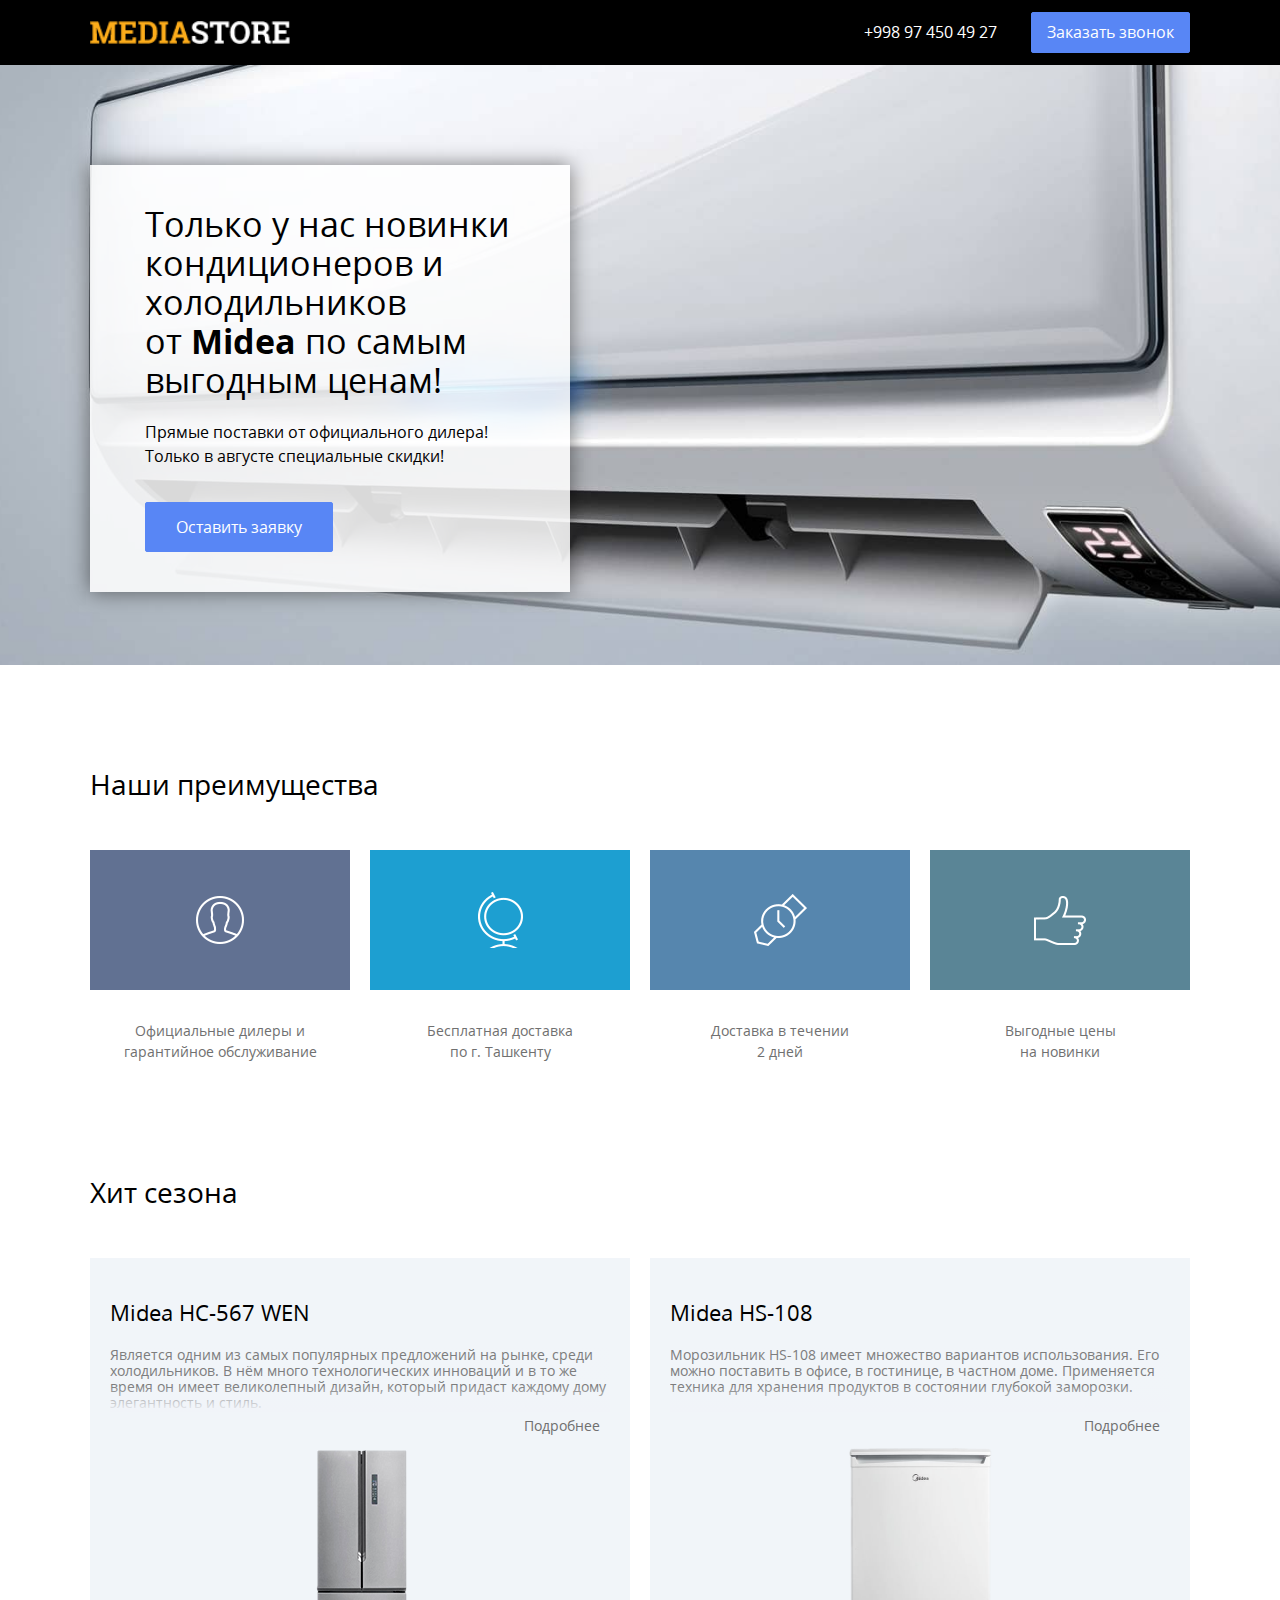
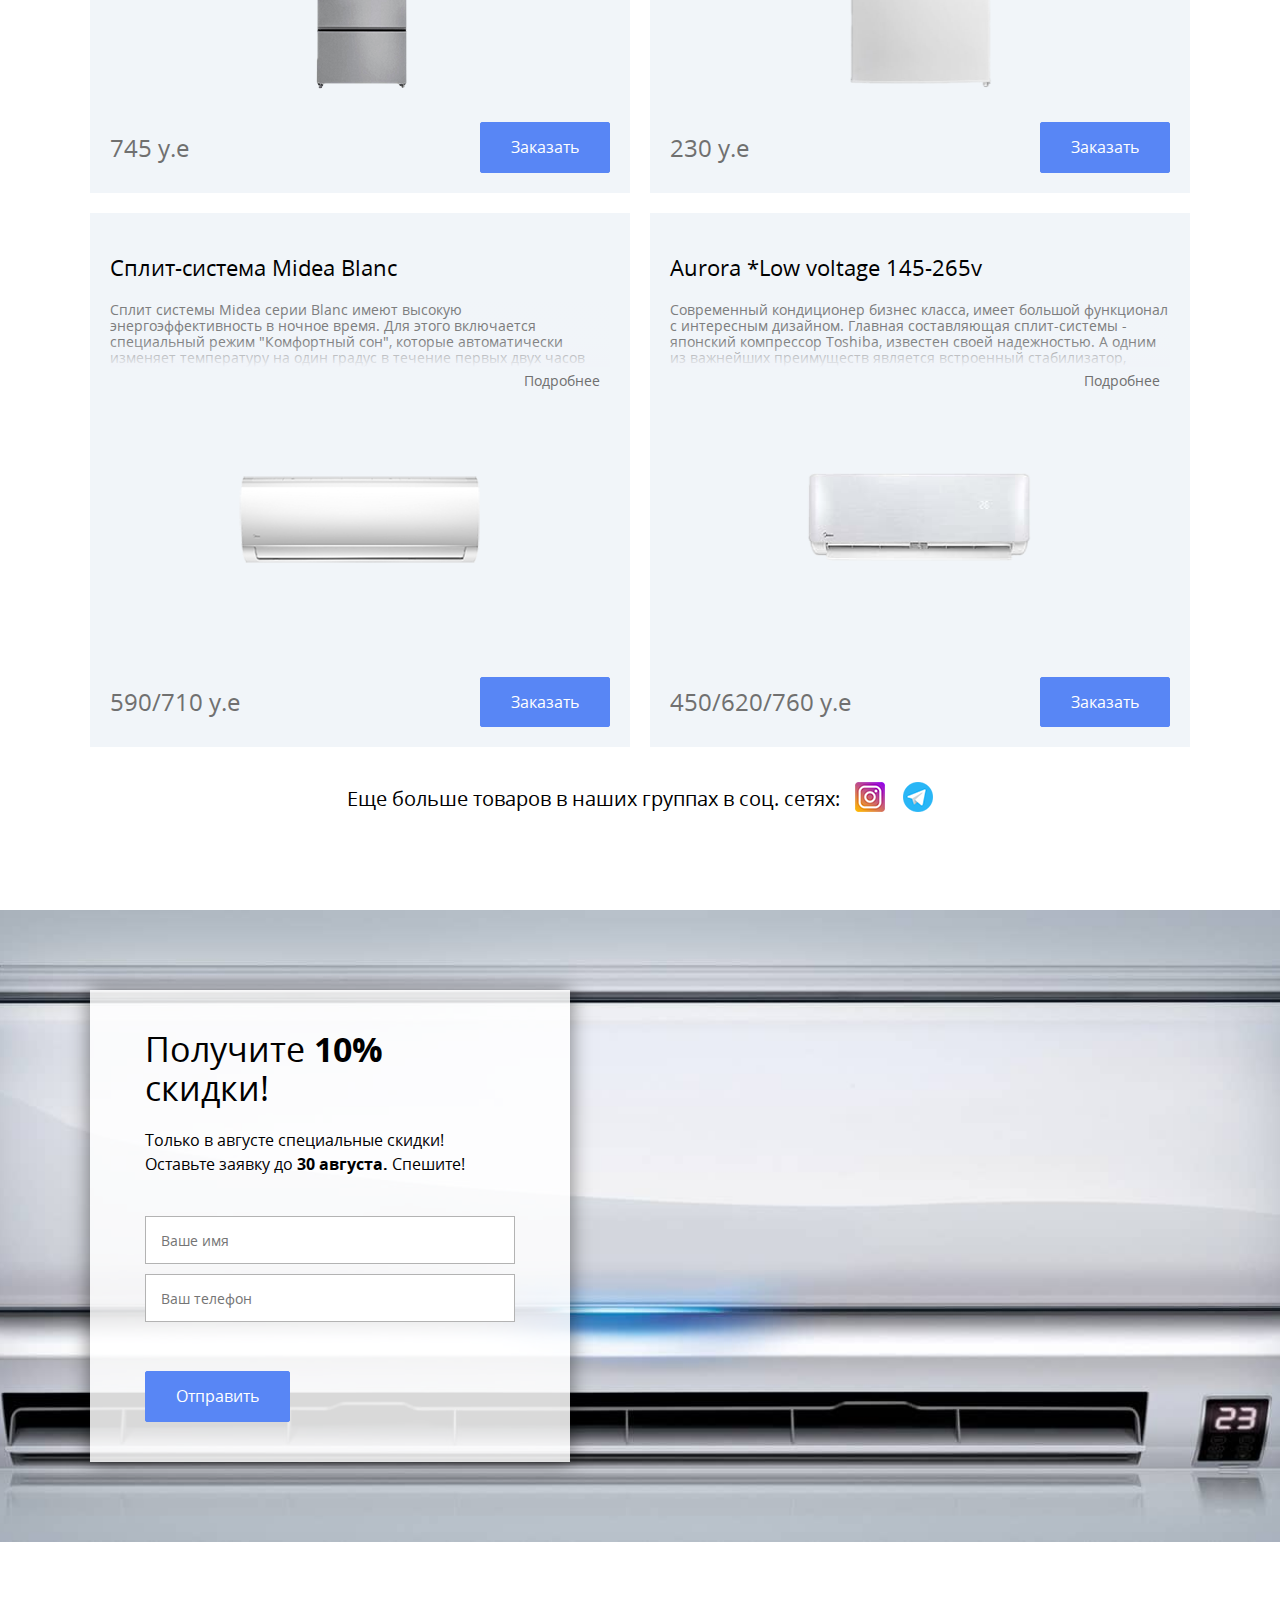
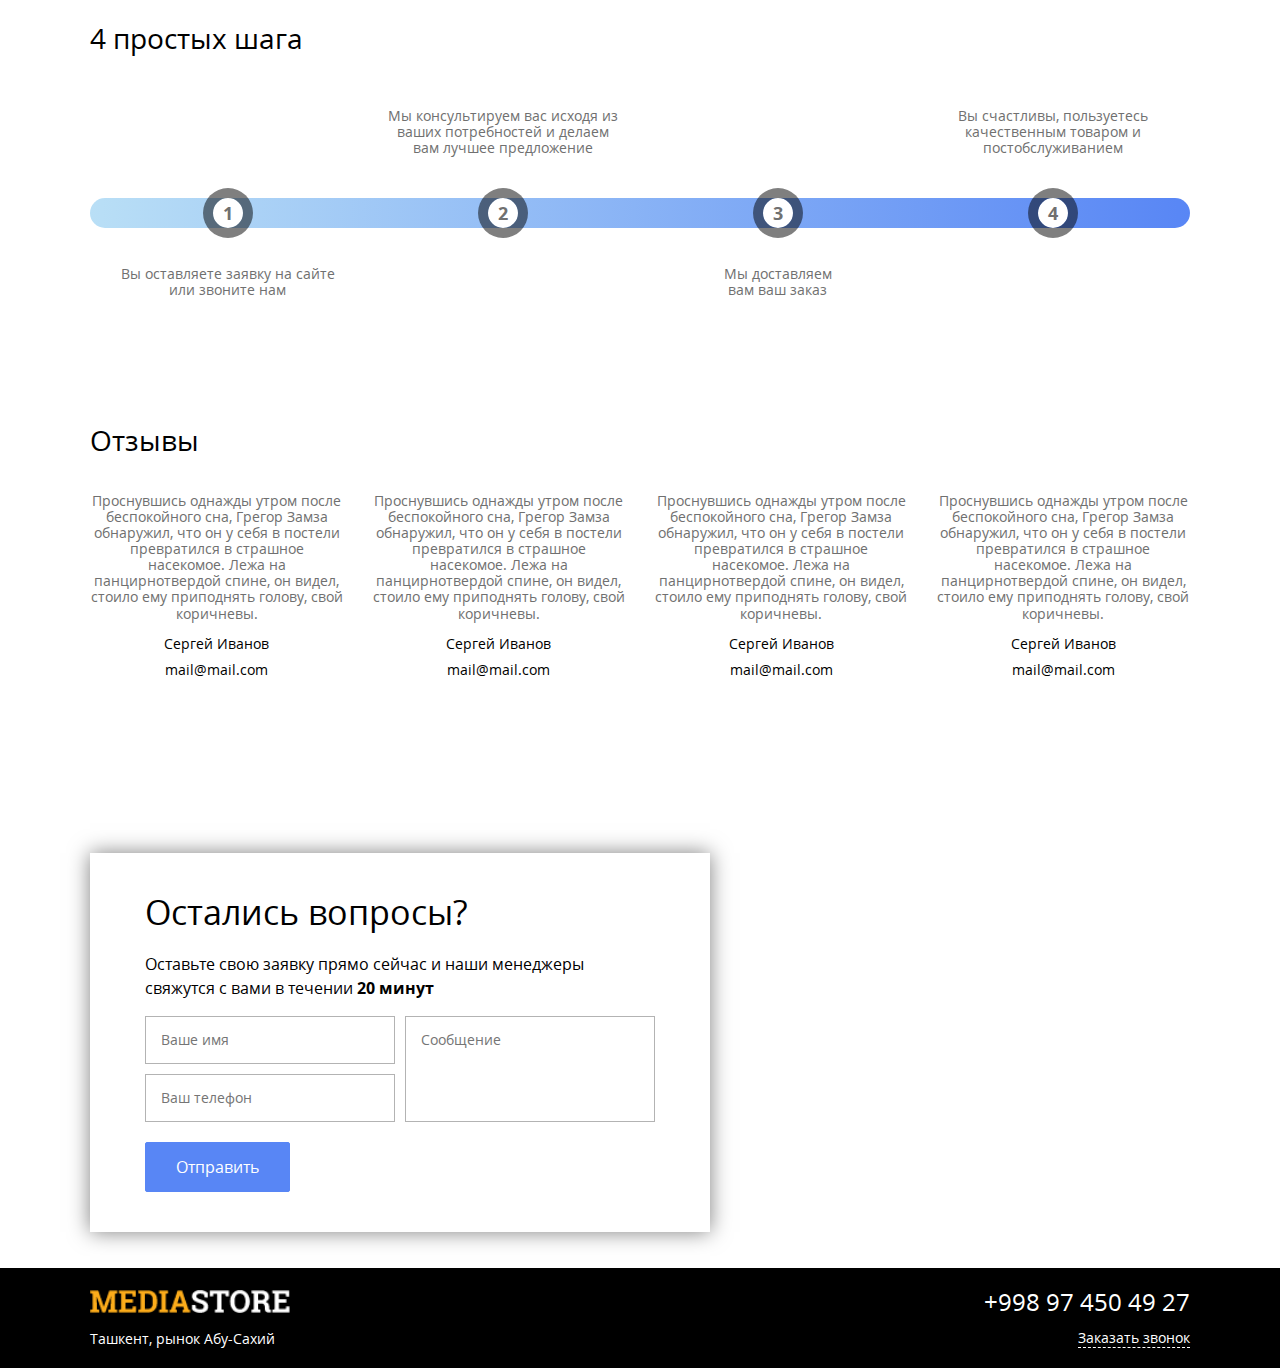
==== commit e74af072: "оптимизировал код и изображения" ====
--- a/index.html
+++ b/index.html
@@ -5,9 +5,9 @@
     <meta charset="utf-8">
     <meta name="viewport" content="width=device-width, initial-scale=1, shrink-to-fit=no">
     <!-- normalize css -->
-    <link rel="stylesheet" href="css/normalize.css">
+    <link rel="stylesheet" href="css/normalize.min.css">
     <!-- style css -->
-    <link rel="stylesheet" href="css/style.css">
+    <link rel="stylesheet" href="css/style.min.css">
 
     <title>Продажа холодильников и кондиционеров от Midea</title>
   </head>
@@ -204,7 +204,6 @@
         </div>
         <!-- /.main-block__wrap -->
       </div>
-      </div>
       <!-- /.container -->
     </section>
     <!-- /.discount section -->
@@ -324,7 +323,7 @@
   <div class="modal js-modal" data-modal="call">
     <div class="modal__inner">
       <div class="modal__content">
-      <input class="modal__btn js-close-modal" type="image" src="img/cross.svg">
+      <input class="modal__btn js-close-modal" type="image" src="img/cross.svg" alt="Закрыть">
       <h2 class="modal__title">Заказать звонок</h2>
       <form class="form" action="mailer/mail.php" method="post">
         <input class="form__input" type="text" placeholder="Ваше имя" name="user_name" required>
@@ -342,7 +341,7 @@
   <div class="modal js-modal" data-modal="request">
     <div class="modal__inner">
       <div class="modal__content">
-      <input class="modal__btn js-close-modal" type="image" src="img/cross.svg">
+      <input class="modal__btn js-close-modal" type="image" src="img/cross.svg" alt="Закрыть">
       <h2 class="modal__title">Оставить заявку</h2>
         <form class="form" action="mailer/mail.php" method="post">
           <input class="form__input" type="text" placeholder="Ваше имя" name="user_name" required>
@@ -360,7 +359,7 @@
   <div class="modal js-modal" data-modal="order">
     <div class="modal__inner">
       <div class="modal__content">
-      <input class="modal__btn js-close-modal" type="image" src="img/cross.svg">
+      <input class="modal__btn js-close-modal" type="image" src="img/cross.svg" alt="Закрыть">
       <h2 class="modal__title">Заказать</h2>
         <form class="form" action="mailer/mail.php" method="post">
           <input class="form__input" type="text" placeholder="Ваше имя" name="user_name" required>
@@ -377,10 +376,10 @@
   <!-- Спасибо -->
   <div class="modal js-modal" data-modal="thanks">
     <div class="modal__inner">
-      <div class="modal__content">
-      <input class="modal__btn js-close-modal" type="image" src="img/cross.svg">
+      <div class="modal__content thanks__content">
+      <input class="modal__btn js-close-modal" type="image" src="img/cross.svg" alt="Закрыть">
       <h2 class="modal__title modal__title_center">Спасибо за заявку!</h2>
-      <span class="modal__text">Наш менеджер свяжется с вами в течение 20 минут.</span>
+      <span class="modal__text">Наш менеджер свяжется с вами<br> в течение 20 минут.</span>
       </div>
       <!-- /.modal__content -->
       </div>
@@ -393,7 +392,7 @@
   <div class="modal js-modal" data-modal="card-1">
     <div class="modal__inner modal__inner_size">
       <div class="modal__content">
-      <input class="modal__btn js-close-modal" type="image" src="img/cross.svg">
+      <input class="modal__btn js-close-modal" type="image" src="img/cross.svg" alt="Закрыть">
       <h2 class="modal__title modal__title_center">Холодильник Midea HC-567 WEN</h2>
       <article class="card-wrap">
         <div class="slider">
@@ -401,8 +400,8 @@
             <img class="slider__img" src="img/cards/HC-567/1.jpg" alt="Midea HC-567 WEN">
             <img class="slider__img" src="img/cards/HC-567/2.jpg" alt="Midea HC-567 WEN">
           </div>
-          <input class="js-btn-prev slider__btn" type="image" src="img/left-arrow.svg">
-          <input class="js-btn-next slider__btn" type="image" src="img/right-arrow.svg">
+          <input class="js-btn-prev slider__btn" type="image" src="img/left-arrow.svg" alt="Назад">
+          <input class="js-btn-next slider__btn" type="image" src="img/right-arrow.svg" alt="Вперед">
         </div>
         <!-- /.slider -->
         <div class="description">
@@ -438,7 +437,7 @@
   <div class="modal js-modal" data-modal="card-2">
     <div class="modal__inner modal__inner_size">
       <div class="modal__content modal__content_height">
-      <input class="modal__btn js-close-modal" type="image" src="img/cross.svg">
+      <input class="modal__btn js-close-modal" type="image" src="img/cross.svg" alt="Закрыть">
       <h2 class="modal__title modal__title_center">Морозильник Midea HS-108</h2>
       <article class="card-wrap">
         <div class="slider">
@@ -446,8 +445,8 @@
             <img class="slider__img" src="img/cards/HS-108/1.jpg" alt="Midea HS-108">
             <img class="slider__img" src="img/cards/HS-108/2.jpg" alt="Midea HS-108">
           </div>
-          <input class="js-btn-prev slider__btn" type="image" src="img/left-arrow.svg">
-          <input class="js-btn-next slider__btn" type="image" src="img/right-arrow.svg">
+          <input class="js-btn-prev slider__btn" type="image" src="img/left-arrow.svg" alt="Назад">
+          <input class="js-btn-next slider__btn" type="image" src="img/right-arrow.svg" alt="Вперед">
         </div>
         <!-- /.slider -->
         <div class="description">
@@ -482,7 +481,7 @@
   <div class="modal js-modal" data-modal="card-3">
     <div class="modal__inner modal__inner_size">
       <div class="modal__content modal__content_height">
-      <input class="modal__btn js-close-modal" type="image" src="img/cross.svg">
+      <input class="modal__btn js-close-modal" type="image" src="img/cross.svg" alt="Закрыть">
       <h2 class="modal__title modal__title_center">Сплит-система Midea Blanc</h2>
       <article class="card-wrap">
         <div class="slider">
@@ -492,8 +491,8 @@
             <img class="slider__img" src="img/cards/blanc/3.jpg" alt="Midea Blanc">
             <img class="slider__img" src="img/cards/blanc/4.jpg" alt="Midea Blanc">
           </div>
-          <input class="js-btn-prev slider__btn" type="image" src="img/left-arrow.svg">
-          <input class="js-btn-next slider__btn" type="image" src="img/right-arrow.svg">
+          <input class="js-btn-prev slider__btn" type="image" src="img/left-arrow.svg" alt="Назад">
+          <input class="js-btn-next slider__btn" type="image" src="img/right-arrow.svg" alt="Вперед">
         </div>
         <!-- /.slider -->
         <div class="description">
@@ -531,7 +530,7 @@
   <div class="modal js-modal" data-modal="card-4">
     <div class="modal__inner modal__inner_size">
       <div class="modal__content modal__content_height">
-      <input class="modal__btn js-close-modal" type="image" src="img/cross.svg">
+      <input class="modal__btn js-close-modal" type="image" src="img/cross.svg" alt="Закрыть">
       <h2 class="modal__title modal__title_center">Aurora *Low voltage 145-265v</h2>
       <article class="card-wrap">
         <div class="slider">
@@ -539,8 +538,8 @@
             <img class="slider__img" src="img/cards/aurora/1.jpg" alt="Midea HC-567 WEN">
             <img class="slider__img" src="img/cards/aurora/2.jpg" alt="Midea HC-567 WEN">
           </div>
-          <input class="js-btn-prev slider__btn" type="image" src="img/left-arrow.svg">
-          <input class="js-btn-next slider__btn" type="image" src="img/right-arrow.svg">
+          <input class="js-btn-prev slider__btn" type="image" src="img/left-arrow.svg" alt="Назад">
+          <input class="js-btn-next slider__btn" type="image" src="img/right-arrow.svg" alt="Вперед">
         </div>
         <!-- /.slider -->
         <div class="description">
@@ -576,11 +575,11 @@
 
   <!-- подключение скриптов -->
   <!-- api yandex карт -->
-  <script src="https://api-maps.yandex.ru/2.1/?lang=ru_RU&amp;apikey=<ваш API-ключ>" type="text/javascript"></script>
+  <script src="https://api-maps.yandex.ru/2.1/?lang=ru_RU&amp;apikey="></script>
   <!-- виджет обратной связи spikmi -->
   <script id="spikmi" src="https://spikmi.com/Widget?Id=4011"></script>
   <!-- main.js -->
-  <script src="js/main.js"></script>
+  <script src="js/main.min.js"></script>
 
   </body>
 </html>--- a/css/style.min.css
+++ b/css/style.min.css
@@ -0,0 +1 @@
+@font-face{font-family:'OpenSans';src:url('../fonts/OpenSans.eot');src:url('../fonts/OpenSans.eot?#iefix') format('embedded-opentype'),url('../fonts/OpenSans.woff2') format('woff2'),url('../fonts/OpenSans.woff') format('woff'),url('../fonts/OpenSans.ttf') format('truetype');font-weight:100;font-style:normal;font-display:swap}@font-face{font-family:'OpenSans-bold';src:url('../fonts/OpenSans-Bold.eot');src:url('../fonts/OpenSans-Bold.eot?#iefix') format('embedded-opentype'),url('../fonts/OpenSans-Bold.woff2') format('woff2'),url('../fonts/OpenSans-Bold.woff') format('woff'),url('../fonts/OpenSans-Bold.ttf') format('truetype');font-weight:bold;font-style:normal;font-display:swap}*{-webkit-box-sizing:border-box;box-sizing:border-box}html{font-size:10px}body{font-family:"OpenSans",sans-serif;font-weight:300;top:0;left:0;right:0;overflow-x:hidden}a,button,input,textarea,select{outline:none;text-decoration:none}a:focus,button:focus,input:focus,textarea:focus,select:focus{outline:none}a{-webkit-transition:all .5s;transition:all .5s}a:hover{text-decoration:none;cursor:pointer;letter-spacing:.5px}.button{padding:1.5rem 3rem;font-size:1.6rem;color:#fff;background-color:#5886f5;border-radius:2px;border:1px solid #5886f5;-webkit-transition:all .5s;transition:all .5s}.button:hover{background-color:#4075f4;-webkit-box-shadow:5px 5px 20px #5886f5;box-shadow:5px 5px 20px #5886f5}.title{font-size:2.8rem;font-weight:normal}.section{padding:8rem 0 1rem 0}.container{position:relative;max-width:1100px;margin:0 auto}@media (max-width:1200px){.container{max-width:960px}}@media (max-width:992px){html{font-size:8px}.container{max-width:740px}.title{text-align:center}}@media (max-width:768px){.container{padding-left:10px;padding-right:10px}}.form{position:relative}.form__input{display:block;padding:1.5rem;margin:1rem 0;height:4.8rem;width:100%;font-size:1.4rem;border:1px solid #b3b3b3}.form__input:focus{border-color:#5886f5;-webkit-box-shadow:0 0 10px #5886f5;box-shadow:0 0 10px #5886f5}.form__button{margin-top:3.9rem}.form__textarea{position:absolute;left:26rem;top:0;padding:1.5rem;width:100%;height:10.6rem;font-size:1.4rem;border:1px solid #b3b3b3;resize:none}.form__textarea:focus{border-color:#5886f5;-webkit-box-shadow:0 0 10px #5886f5;box-shadow:0 0 10px #5886f5}@media (max-width:768px){.form__textarea{position:static}}.header{font-size:1.6rem;background-color:#000;color:#fff}.header__wrap{display:-webkit-box;display:-ms-flexbox;display:flex;-webkit-box-pack:justify;-ms-flex-pack:justify;justify-content:space-between;-webkit-box-align:center;-ms-flex-align:center;align-items:center;height:65px}.header__phone{color:#fff}.header__phone:hover{color:#ccc}.header__button{padding:1rem 1.5rem;margin-left:3rem;color:#fff;background-color:#5886f5;border-radius:2px;border:1px solid #5886f5;-webkit-transition:all .5s;transition:all .5s}.header__button:hover{background-color:#4075f4;-webkit-box-shadow:0 5px 20px #5886f5;box-shadow:0 5px 20px #5886f5}.logo{display:-webkit-box;display:-ms-flexbox;display:flex;-webkit-box-pack:center;-ms-flex-pack:center;justify-content:center;-webkit-box-align:center;-ms-flex-align:center;align-items:center}.logo__img{width:20rem}.main{padding-top:10rem;height:600px;background:url(../img/bg-main.jpg) center no-repeat;background-size:cover}.main-block{padding:4rem 5.5rem;max-width:480px;background-color:rgba(255,255,255,0.85);-webkit-box-shadow:0 0 20px rgba(0,0,0,0.5);box-shadow:0 0 20px rgba(0,0,0,0.5)}.main-block__title{margin:0;font-size:3.4rem;font-weight:normal}.main-block__word{font-family:"OpenSans-bold",sans-serif;font-weight:700}.main-block__subtitle{margin-top:2rem;font-size:1.6rem;font-weight:normal;line-height:1.5}.main-block__button{margin-top:2rem}@media (max-width:1200px){.main{background-position:55%}}@media (max-width:768px){.main{background-position:70%}.main__block{margin:auto}}@media (max-width:992px){.main-block{padding:4rem;max-width:380px}}@media (max-width:480px){.header__wrap{-webkit-box-orient:vertical;-webkit-box-direction:normal;-ms-flex-direction:column;flex-direction:column;-ms-flex-pack:distribute;justify-content:space-around;-webkit-box-align:center;-ms-flex-align:center;align-items:center;height:80px}.header__phone{margin-right:0}.header__button{display:none}.main{background:url(../img/bg-main-xs.jpg) right no-repeat;background-size:cover}.main-block__title{font-size:2.5rem}.main-block__subtitle{margin-top:2rem}.main-block__button{display:block;margin-top:2rem;margin-right:auto;margin-left:auto;width:155px}}.features{background-color:#fff}.features__wrap{display:-webkit-box;display:-ms-flexbox;display:flex;-webkit-box-pack:justify;-ms-flex-pack:justify;justify-content:space-between;-webkit-box-align:center;-ms-flex-align:center;align-items:center;margin:5rem -1rem 0 -1rem}.features__text{display:inline-block;margin-top:3rem;font-size:1.4rem;line-height:1.5;color:#707070}.feature{padding:0 1rem;-ms-flex-preferred-size:25%;flex-basis:25%;text-align:center}.feature__img-bg{display:-webkit-box;display:-ms-flexbox;display:flex;-webkit-box-pack:center;-ms-flex-pack:center;justify-content:center;-webkit-box-align:center;-ms-flex-align:center;align-items:center;height:140px}.feature_one{background-color:#617192}.feature_two{background-color:#1d9fd1}.feature_three{background-color:#5686ae}.feature_four{background-color:#5a8596}@media (max-width:768px){.feature{-ms-flex-preferred-size:100%;flex-basis:100%;padding:0;margin-bottom:6rem}.feature__img-bg{width:250px;margin:auto}.features__wrap{-ms-flex-wrap:wrap;flex-wrap:wrap}}.cards{padding-bottom:8rem;background-color:#fff}.cards__title{margin-bottom:5rem}.cards__wrap{display:-webkit-box;display:-ms-flexbox;display:flex;-webkit-box-pack:justify;-ms-flex-pack:justify;justify-content:space-between;-webkit-box-align:start;-ms-flex-align:start;align-items:flex-start;-ms-flex-wrap:wrap;flex-wrap:wrap}.cards__card{margin-bottom:2rem}.cards__img-wrap{position:relative;margin:3rem auto;max-width:280px;min-width:250px;height:250px}.card{position:relative;padding:2rem;max-width:540px;min-width:280px;background-color:#f1f5f9}.card__title{font-size:2.2rem;font-weight:normal}.card__description{position:relative;margin-top:2rem;height:6.5rem;font-size:1.4rem;color:#707070;overflow:hidden}.card__description::after{content:"";position:absolute;top:0;left:0;width:100%;height:100%;background:-webkit-gradient(linear, left top, left bottom, color-stop(60%, rgba(241,244,249,0.1)), to(#f1f4f9));background:linear-gradient(rgba(241,244,249,0.1) 60%, #f1f4f9)}.card__img{display:block;max-width:265px;min-width:200px;height:100%;margin:0 auto}.card__wrap{display:-webkit-box;display:-ms-flexbox;display:flex;-webkit-box-pack:justify;-ms-flex-pack:justify;justify-content:space-between;-webkit-box-align:center;-ms-flex-align:center;align-items:center}.card__price{font-size:2.4rem;font-weight:normal;color:#707070}.card__link{position:absolute;top:16rem;right:3rem;font-size:1.4rem;text-align:right;color:#707070;cursor:pointer}.card__link:hover{border-bottom:1px dotted #707070}.more{display:-webkit-box;display:-ms-flexbox;display:flex;-webkit-box-pack:center;-ms-flex-pack:center;justify-content:center;-webkit-box-align:center;-ms-flex-align:center;align-items:center;-ms-flex-wrap:wrap;flex-wrap:wrap;width:100%}.more__title{font-size:2rem;font-weight:normal;text-align:center}.more__link{display:inline-block;margin-left:1.5rem}.more__img{width:3rem;height:3rem;-webkit-transition:all .5s;transition:all .5s}.more__img:hover{width:3.5rem;height:3.5rem;margin:-0.25rem}@media (max-width:1200px){.card{max-width:475px}}@media (max-width:992px){.card{max-width:365px}}@media (max-width:768px){.cards__wrap{-webkit-box-pack:center;-ms-flex-pack:center;justify-content:center}.cards__card{margin:2rem}.more__inner{margin-top:1.5rem}}@media (max-width:480px){.card{padding:1.5rem;margin:0;margin-top:2rem}}.discount{padding-bottom:8rem;background:url(../img/discount/discount-bg.jpg) center no-repeat;background-size:cover}.discount__form{margin-top:4rem}@media (max-width:1200px){.discount{background-position:60%}}@media (max-width:768px){.discount{background-position:70%}.discount__block{margin:auto}}@media (max-width:768px) and (max-width:480px){.discount{background-position:85%}}.step{padding-bottom:8rem;background-color:#fff}.step__title{margin:0 0 4rem 0}.step__text-wrap{display:-webkit-box;display:-ms-flexbox;display:flex;-webkit-box-pack:justify;-ms-flex-pack:justify;justify-content:space-between;-webkit-box-align:center;-ms-flex-align:center;align-items:center;text-align:center}.step__text{margin-bottom:3rem;width:25%;font-size:1.4rem;color:#707070}.step__text_bottom{position:relative;top:15rem}.step__line{display:-webkit-box;display:-ms-flexbox;display:flex;-ms-flex-pack:distribute;justify-content:space-around;-webkit-box-align:center;-ms-flex-align:center;align-items:center;margin:1.2rem 0;width:100%;height:3rem;text-align:center;line-height:3rem;vertical-align:middle;color:#707070;font-family:"OpenSans-bold",sans-serif;font-weight:700;font-size:1.8rem;border-radius:1.5rem;background:-webkit-gradient(linear, left top, right top, from(#b9dff6), to(#5886f5));background:linear-gradient(to right, #b9dff6, #5886f5)}.step__circle{display:block;width:5rem;height:5rem;border:1rem solid rgba(0,0,0,0.5);border-radius:50%;background-color:#fff;background-clip:padding-box}@media (max-width:768px){.step{padding-bottom:0}.step__text-wrap{-webkit-box-orient:vertical;-webkit-box-direction:normal;-ms-flex-direction:column;flex-direction:column}.step__line{position:absolute;top:35px;left:50%;-webkit-transform:translateX(-50%);transform:translateX(-50%);z-index:1;-webkit-box-orient:vertical;-webkit-box-direction:normal;-ms-flex-direction:column;flex-direction:column;-webkit-box-pack:start;-ms-flex-pack:start;justify-content:flex-start;width:3rem;height:400px;background:-webkit-gradient(linear, left top, left bottom, from(#fff), to(#fff));background:linear-gradient(#fff, #fff)}.step__text{position:static;z-index:10;margin-top:5rem;width:100%}.step__text:last-child{margin-bottom:0}.step__circle{margin-bottom:6.8rem}}.review{padding-bottom:6rem;background-color:#fff;font-size:1.4rem}.review__wrap{display:-webkit-box;display:-ms-flexbox;display:flex;-webkit-box-pack:justify;-ms-flex-pack:justify;justify-content:space-between;-webkit-box-align:center;-ms-flex-align:center;align-items:center;-ms-flex-wrap:wrap;flex-wrap:wrap}.review__block{width:23%;text-align:center}.review__text{color:#707070}.review__name{display:block;margin-bottom:1rem}@media (max-width:992px){.review__block{margin-bottom:2rem;width:40%}}@media (max-width:768px){.review__block{margin-bottom:2rem;margin-right:auto;margin-left:auto;width:80%}}.question{padding-bottom:0}.question__map{height:45rem;width:100%;border:none}.question__container{position:relative}.question__block{position:absolute;top:-41.5rem;max-width:62rem}.question__input{max-width:25rem}.question__button{margin-top:1rem}@media (max-width:992px){.question__block{max-width:58.8rem}}@media (max-width:768px){.question__block{position:static;max-width:380px;margin:1rem auto}.question__input{max-width:100%}}.footer{padding:2rem 0;font-size:1.4rem;color:#fff;background-color:#000}.footer__wrap{display:-webkit-box;display:-ms-flexbox;display:flex;-webkit-box-pack:justify;-ms-flex-pack:justify;justify-content:space-between;-webkit-box-align:center;-ms-flex-align:center;align-items:center}.footer__address{display:block;margin-top:1.5rem;font-weight:normal}.footer__phone{font-size:2.4rem;color:#fff}.footer__phone:hover{color:#ccc}.footer__button{display:block;margin-top:1.5rem;border-bottom:1px dashed #fff;color:#fff;cursor:pointer}.footer__button:hover{color:#ccc;border-color:#ccc}@media (max-width:480px){.footer__wrap{-webkit-box-orient:vertical;-webkit-box-direction:normal;-ms-flex-direction:column;flex-direction:column}.footer__phone{display:block;margin-top:1.5rem}}.modal{position:fixed;top:0;bottom:0;right:0;left:0;height:100%;width:100%;z-index:999999999;display:none;-webkit-box-pack:center;-ms-flex-pack:center;justify-content:center;-webkit-box-align:center;-ms-flex-align:center;align-items:center;background-color:rgba(0,0,0,0.7);opacity:0;overflow-y:scroll;overflow-x:hidden}.modal__inner{width:100%;max-width:48rem;min-height:auto;max-height:100%;padding:0 10px}.modal__inner_size{max-width:110rem}.modal__content{position:relative;width:100%;height:auto;min-height:30rem;padding:4rem;margin:10px 0;background-color:#fff;overflow:hidden}.modal__btn{position:absolute;top:5px;right:5px;font-size:1.5rem;border:none;background-color:transparent}.modal__title{margin:0;margin-bottom:1.8rem;font-size:2.2rem;font-weight:normal}.modal__title_center{text-align:center}.modal__text{display:block;text-align:center;font-size:1.6rem;line-height:1.5}.modal__button{width:100%;margin-top:1.5rem}.thanks__content{min-height:19rem}.active{display:-webkit-box;display:-ms-flexbox;display:flex;opacity:1}.card-wrap{display:-webkit-box;display:-ms-flexbox;display:flex;-webkit-box-pack:justify;-ms-flex-pack:justify;justify-content:space-between;-webkit-box-align:start;-ms-flex-align:start;align-items:flex-start;width:100%}.slider{position:relative;-ms-flex-preferred-size:60%;flex-basis:60%;-ms-flex-item-align:center;align-self:center;height:50rem}.slider__btn{position:absolute;top:50%;-webkit-transform:translateY(-50%);transform:translateY(-50%)}.slider__inner{position:relative;width:100%;height:100%}.slider__img{position:absolute;left:50%;top:50%;-webkit-transform:translate(-50%, -50%);transform:translate(-50%, -50%);max-height:100%;max-width:100%;opacity:0;-webkit-transition:opacity 1s;transition:opacity 1s}.slider__img:first-child{opacity:1}.js-btn-prev{left:10px}.js-btn-next{right:10px}.description{-ms-flex-preferred-size:40%;flex-basis:40%;padding:2rem;font-size:1.4rem;line-height:1.3;color:#707070}.description__title{margin:.5rem 0;color:#000}.description__text{margin:.5rem 0}.description__list{margin:.5rem 0;padding-left:0}.description__item{display:block;list-style-type:none}.description__character{color:#000}@media (max-width:1200px){.slider{-ms-flex-preferred-size:55%;flex-basis:55%}.description{-ms-flex-preferred-size:45%;flex-basis:45%}}@media (max-width:992px){.slider{-ms-flex-preferred-size:50%;flex-basis:50%}.description{-ms-flex-preferred-size:50%;flex-basis:50%}}@media (max-width:768px){.modal__content{padding:2rem;min-height:28rem}.card-wrap{-ms-flex-wrap:wrap;flex-wrap:wrap}.slider{-ms-flex-preferred-size:100%;flex-basis:100%}.description{padding:0;-ms-flex-preferred-size:100%;flex-basis:100%}}@media (max-width:480px){.modal__inner{padding:0}}.a18622da_e04c_41fc_b6ea_82a9b5417c40_6bd79e10_5bb8_4d3b_a208_ccc01b469bf4_root{display:none}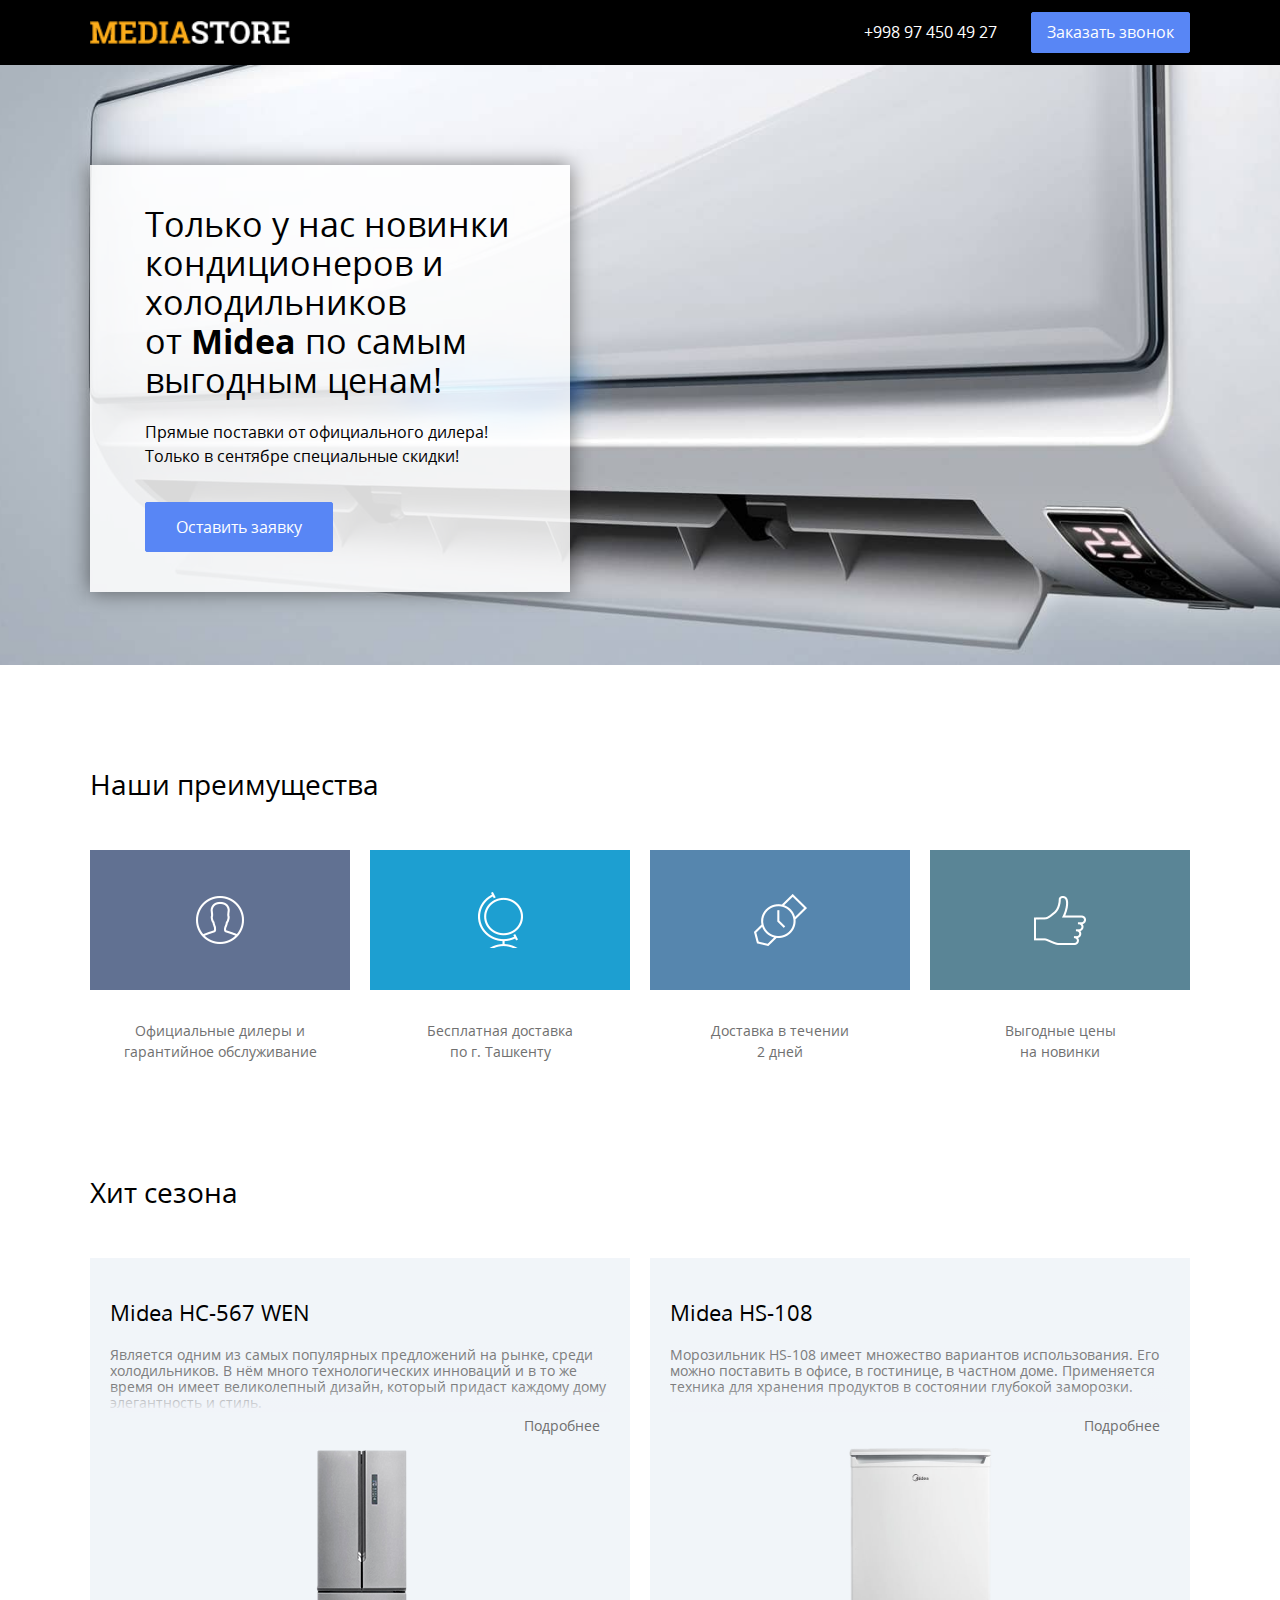
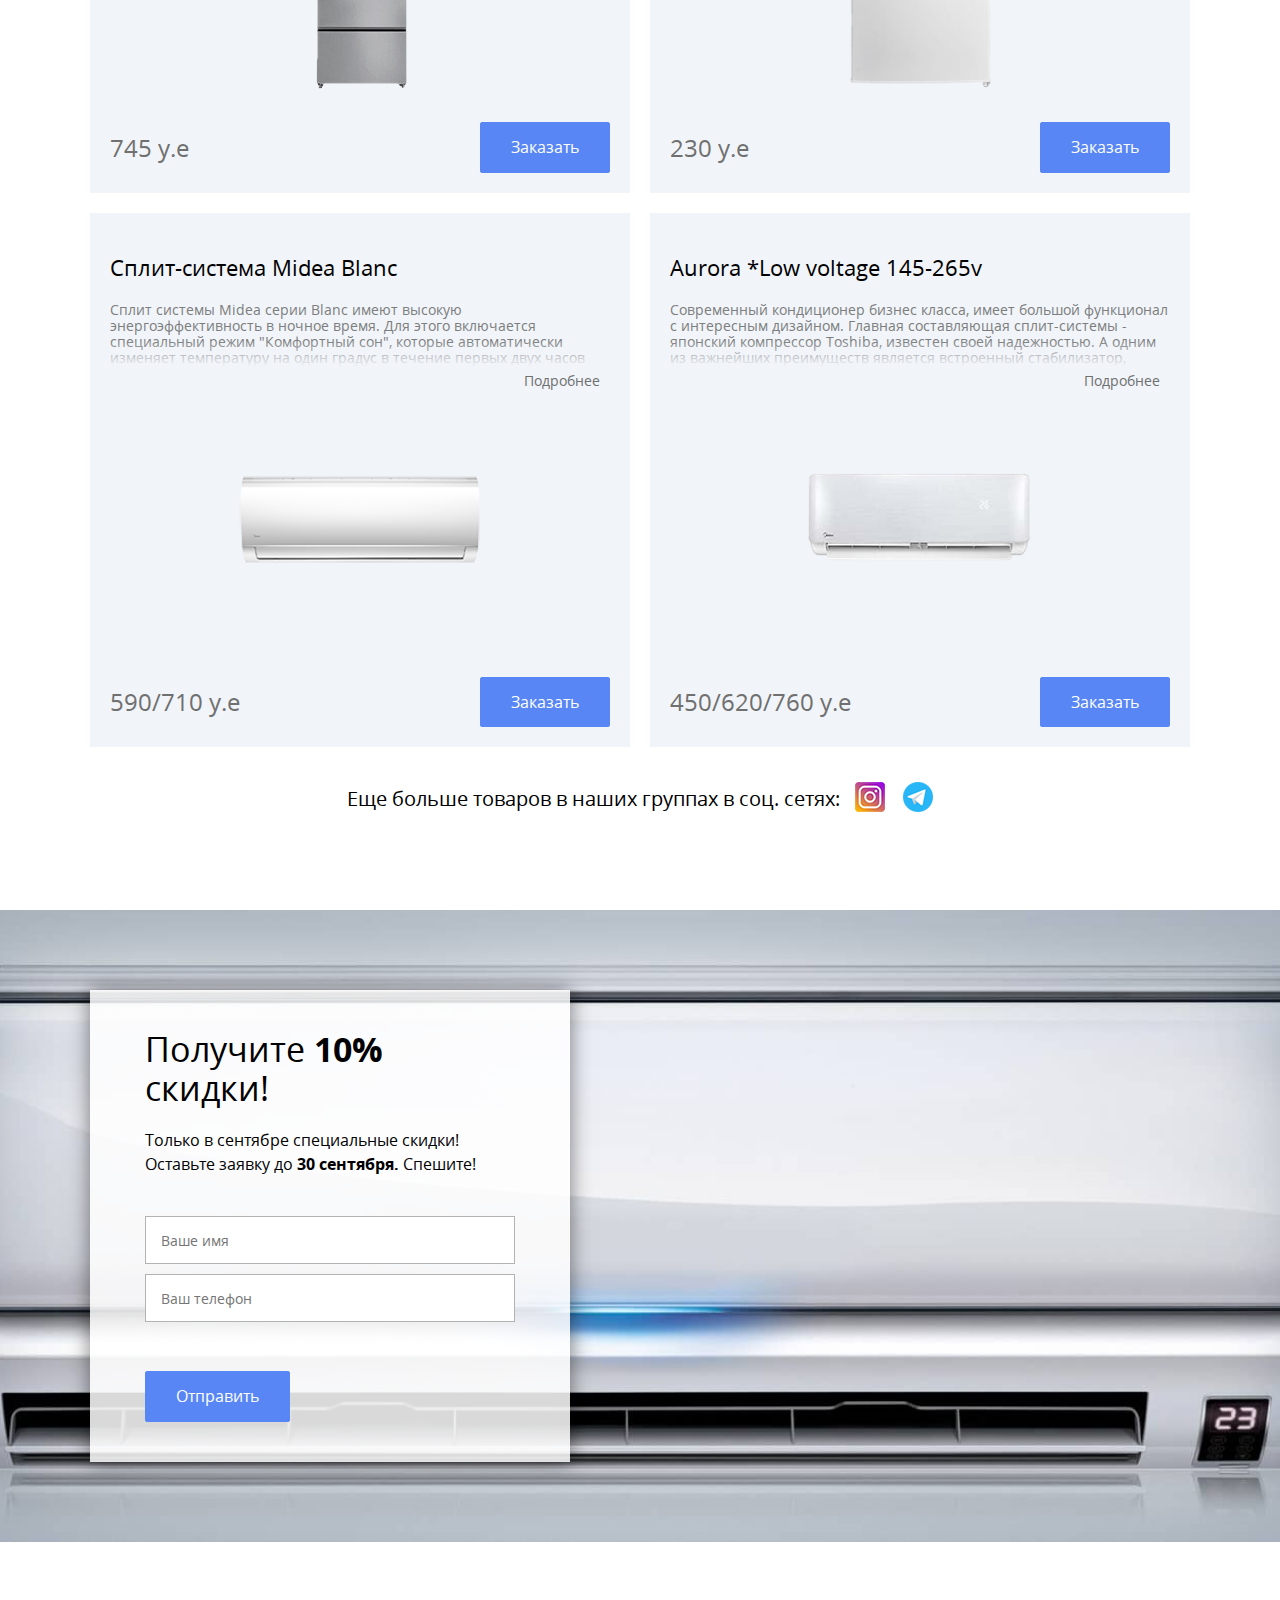
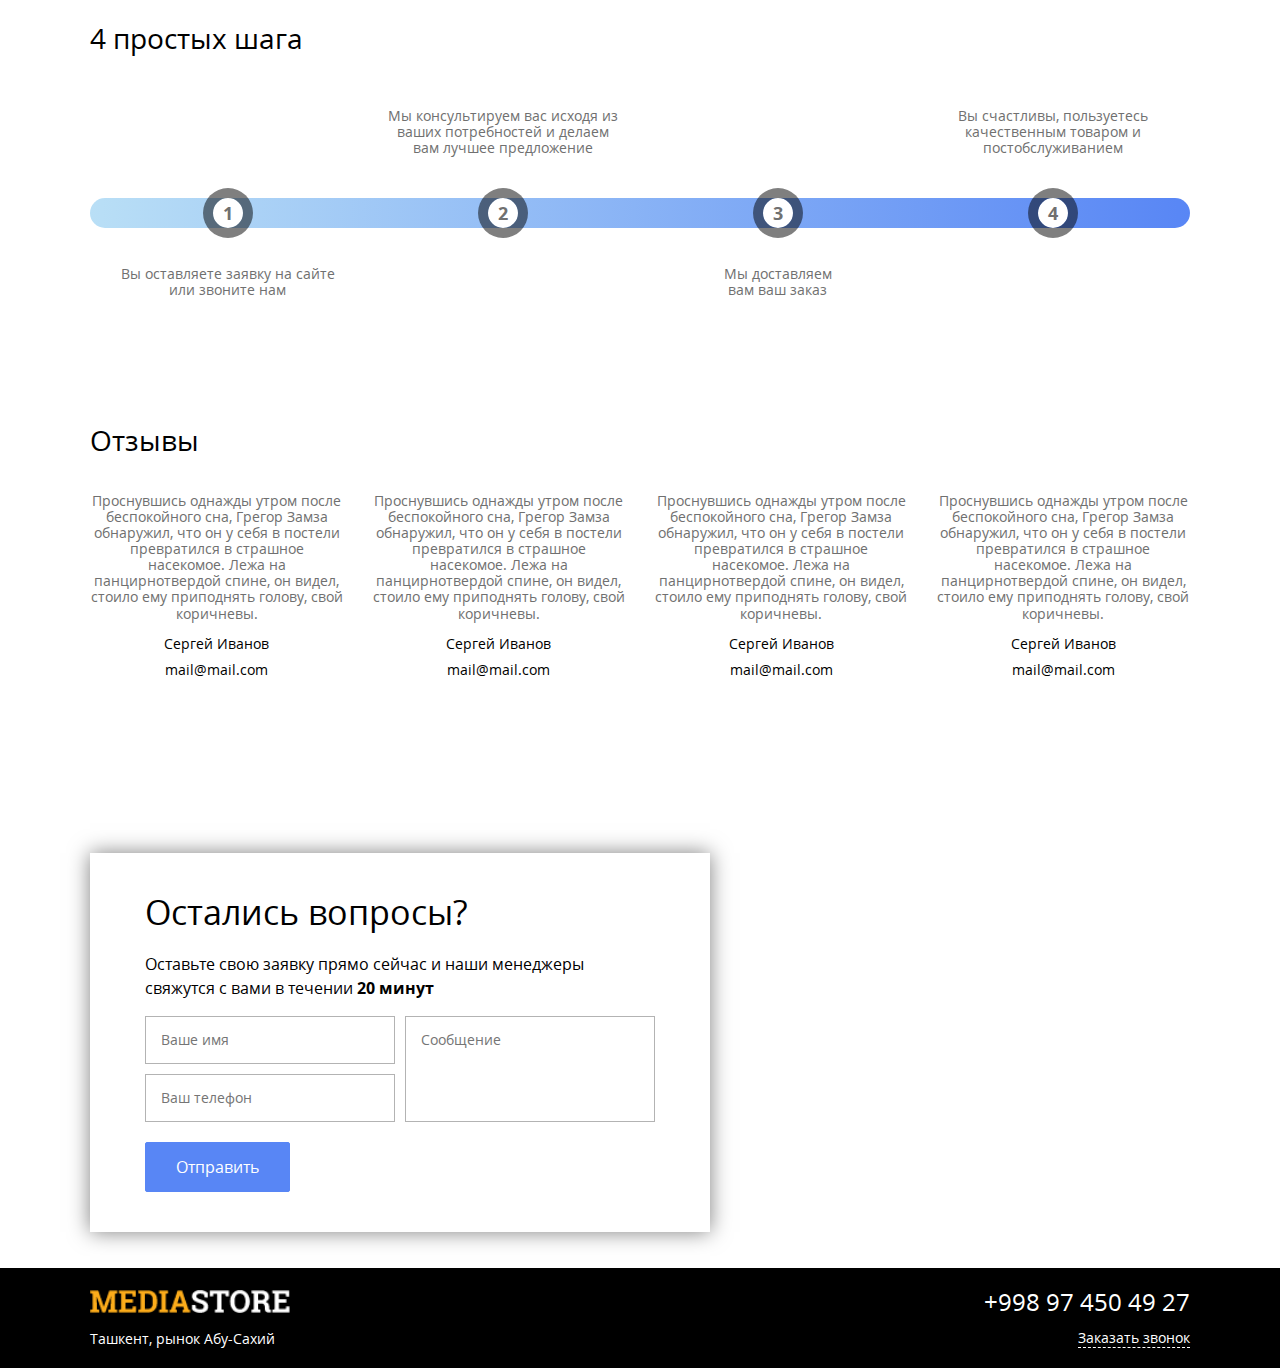
==== commit eaa49573: "закрытие модальных окно при клике по фону, анимация модальных окон, открытие в новом окне при клике " ====
--- a/index.html
+++ b/index.html
@@ -4,12 +4,13 @@
     <!-- Мета теги -->
     <meta charset="utf-8">
     <meta name="viewport" content="width=device-width, initial-scale=1, shrink-to-fit=no">
-    <!-- normalize css -->
+    <link rel="shortcut icon" type="image/png" href="img/favicon.png"><!-- normalize css -->
     <link rel="stylesheet" href="css/normalize.min.css">
     <!-- style css -->
     <link rel="stylesheet" href="css/style.min.css">
 
-    <title>Продажа холодильников и кондиционеров от Midea</title>
+    <title>Продажа холодильников и кондиционеров от Midea в Ташкенте</title>
+
   </head>
   <body>
 
@@ -37,7 +38,7 @@
           от <span class="main-block__word">Midea</span> по самым <br>выгодным ценам!
           </h1>
           <!-- /.main-block__title -->
-          <h2 class="main-block__subtitle">Прямые поставки от официального дилера! <br>Только в августе специальные скидки!</h2>
+          <h2 class="main-block__subtitle">Прямые поставки от официального дилера! <br>Только в сентябре специальные скидки!</h2>
           <!-- /.main-block__subtitle -->
           <button class="button main-block__button js-open-modal" data-modal="request">Оставить заявку</button>
         </div>
@@ -172,10 +173,10 @@
         <div class="more">
           <h3 class="more__title">Еще больше товаров в наших группах в соц. сетях:</h3>
           <div class="more__inner">
-            <a class="more__link" href="https://www.instagram.com/mediastore_uz">
+            <a class="more__link" href="https://www.instagram.com/mediastore_uz" target="_blank">
               <img class="more__img" src="img/cards/instagram.png" alt="instagram">
             </a>
-            <a class="more__link" href="https://t.me/mediastore_uz">
+            <a class="more__link" href="https://t.me/mediastore_uz" target="_blank">
               <img class="more__img" src="img/cards/telegram.png" alt="telegram">
             </a>
           </div>
@@ -192,10 +193,10 @@
         <div class="main-block discount__block js-modal">
           <h2 class="main-block__title">Получите<span class="main-block__word"> 10%</span> скидки!</h2>
           <!-- /.main-block__title -->
-          <h3 class="main-block__subtitle">Только в августе специальные скидки! Оставьте заявку
-          до <span class="main-block__word"> 30 августа.</span> Спешите!</h3>
+          <h3 class="main-block__subtitle">Только в сентябре специальные скидки! Оставьте заявку
+          до <span class="main-block__word"> 30 сентября.</span> Спешите!</h3>
           <!-- /.main-block__subtitle -->
-          <form  class="form discount__form" action="mailer/mail.php" method="post">
+          <form class="form discount__form" action="mailer/mail.php" method="post">
             <input class="form__input" type="text" placeholder="Ваше имя" name="user_name" required>
             <input class="form__input" type="tel" placeholder="Ваш телефон" name="user_phone" required>
             <button class="button form__button">Отправить</button>
@@ -283,7 +284,7 @@
           <!-- /.main-block__title -->
           <h3 class="main-block__subtitle">Оставьте свою заявку прямо сейчас и наши менеджеры свяжутся с вами в течении <span class="main-block__word"> 20 минут</span></h3>
           <!-- /.main-block__subtitle -->
-          <form  class="form question__form" action="mailer/mail.php" method="post">
+          <form class="form question__form" action="mailer/mail.php" method="post">
             <input class="form__input question__input" type="text" placeholder="Ваше имя" name="user_name" required>
             <input class="form__input question__input" type="tel" placeholder="Ваш телефон" name="user_phone" required>
             <textarea class="form__textarea question__input" cols="20" rows="3" placeholder="Сообщение" name="user_message"></textarea>
@@ -323,7 +324,7 @@
   <div class="modal js-modal" data-modal="call">
     <div class="modal__inner">
       <div class="modal__content">
-      <input class="modal__btn js-close-modal" type="image" src="img/cross.svg" alt="Закрыть">
+      <img class="modal__btn js-close-modal" src="img/cross.svg" alt="Закрыть">
       <h2 class="modal__title">Заказать звонок</h2>
       <form class="form" action="mailer/mail.php" method="post">
         <input class="form__input" type="text" placeholder="Ваше имя" name="user_name" required>
@@ -341,7 +342,7 @@
   <div class="modal js-modal" data-modal="request">
     <div class="modal__inner">
       <div class="modal__content">
-      <input class="modal__btn js-close-modal" type="image" src="img/cross.svg" alt="Закрыть">
+      <img class="modal__btn js-close-modal" src="img/cross.svg" alt="Закрыть">
       <h2 class="modal__title">Оставить заявку</h2>
         <form class="form" action="mailer/mail.php" method="post">
           <input class="form__input" type="text" placeholder="Ваше имя" name="user_name" required>
@@ -359,7 +360,7 @@
   <div class="modal js-modal" data-modal="order">
     <div class="modal__inner">
       <div class="modal__content">
-      <input class="modal__btn js-close-modal" type="image" src="img/cross.svg" alt="Закрыть">
+      <img class="modal__btn js-close-modal" src="img/cross.svg" alt="Закрыть">
       <h2 class="modal__title">Заказать</h2>
         <form class="form" action="mailer/mail.php" method="post">
           <input class="form__input" type="text" placeholder="Ваше имя" name="user_name" required>
@@ -376,8 +377,8 @@
   <!-- Спасибо -->
   <div class="modal js-modal" data-modal="thanks">
     <div class="modal__inner">
-      <div class="modal__content thanks__content">
-      <input class="modal__btn js-close-modal" type="image" src="img/cross.svg" alt="Закрыть">
+      <div class="thanks__content modal__content">
+      <img class="modal__btn js-close-modal" src="img/cross.svg" alt="Закрыть">
       <h2 class="modal__title modal__title_center">Спасибо за заявку!</h2>
       <span class="modal__text">Наш менеджер свяжется с вами<br> в течение 20 минут.</span>
       </div>
@@ -392,7 +393,7 @@
   <div class="modal js-modal" data-modal="card-1">
     <div class="modal__inner modal__inner_size">
       <div class="modal__content">
-      <input class="modal__btn js-close-modal" type="image" src="img/cross.svg" alt="Закрыть">
+      <img class="modal__btn js-close-modal" src="img/cross.svg" alt="Закрыть">
       <h2 class="modal__title modal__title_center">Холодильник Midea HC-567 WEN</h2>
       <article class="card-wrap">
         <div class="slider">
@@ -400,8 +401,8 @@
             <img class="slider__img" src="img/cards/HC-567/1.jpg" alt="Midea HC-567 WEN">
             <img class="slider__img" src="img/cards/HC-567/2.jpg" alt="Midea HC-567 WEN">
           </div>
-          <input class="js-btn-prev slider__btn" type="image" src="img/left-arrow.svg" alt="Назад">
-          <input class="js-btn-next slider__btn" type="image" src="img/right-arrow.svg" alt="Вперед">
+         <img class="js-btn-prev slider__btn" src="img/left-arrow.svg" alt="Назад">
+         <img class="js-btn-next slider__btn" src="img/right-arrow.svg" alt="Вперед">
         </div>
         <!-- /.slider -->
         <div class="description">
@@ -437,7 +438,7 @@
   <div class="modal js-modal" data-modal="card-2">
     <div class="modal__inner modal__inner_size">
       <div class="modal__content modal__content_height">
-      <input class="modal__btn js-close-modal" type="image" src="img/cross.svg" alt="Закрыть">
+      <img class="modal__btn js-close-modal" src="img/cross.svg" alt="Закрыть">
       <h2 class="modal__title modal__title_center">Морозильник Midea HS-108</h2>
       <article class="card-wrap">
         <div class="slider">
@@ -445,8 +446,8 @@
             <img class="slider__img" src="img/cards/HS-108/1.jpg" alt="Midea HS-108">
             <img class="slider__img" src="img/cards/HS-108/2.jpg" alt="Midea HS-108">
           </div>
-          <input class="js-btn-prev slider__btn" type="image" src="img/left-arrow.svg" alt="Назад">
-          <input class="js-btn-next slider__btn" type="image" src="img/right-arrow.svg" alt="Вперед">
+         <img class="js-btn-prev slider__btn" src="img/left-arrow.svg" alt="Назад">
+         <img class="js-btn-next slider__btn" src="img/right-arrow.svg" alt="Вперед">
         </div>
         <!-- /.slider -->
         <div class="description">
@@ -481,7 +482,7 @@
   <div class="modal js-modal" data-modal="card-3">
     <div class="modal__inner modal__inner_size">
       <div class="modal__content modal__content_height">
-      <input class="modal__btn js-close-modal" type="image" src="img/cross.svg" alt="Закрыть">
+      <img class="modal__btn js-close-modal" src="img/cross.svg" alt="Закрыть">
       <h2 class="modal__title modal__title_center">Сплит-система Midea Blanc</h2>
       <article class="card-wrap">
         <div class="slider">
@@ -491,8 +492,8 @@
             <img class="slider__img" src="img/cards/blanc/3.jpg" alt="Midea Blanc">
             <img class="slider__img" src="img/cards/blanc/4.jpg" alt="Midea Blanc">
           </div>
-          <input class="js-btn-prev slider__btn" type="image" src="img/left-arrow.svg" alt="Назад">
-          <input class="js-btn-next slider__btn" type="image" src="img/right-arrow.svg" alt="Вперед">
+         <img class="js-btn-prev slider__btn" src="img/left-arrow.svg" alt="Назад">
+         <img class="js-btn-next slider__btn" src="img/right-arrow.svg" alt="Вперед">
         </div>
         <!-- /.slider -->
         <div class="description">
@@ -530,7 +531,7 @@
   <div class="modal js-modal" data-modal="card-4">
     <div class="modal__inner modal__inner_size">
       <div class="modal__content modal__content_height">
-      <input class="modal__btn js-close-modal" type="image" src="img/cross.svg" alt="Закрыть">
+      <img class="modal__btn js-close-modal" src="img/cross.svg" alt="Закрыть">
       <h2 class="modal__title modal__title_center">Aurora *Low voltage 145-265v</h2>
       <article class="card-wrap">
         <div class="slider">
@@ -538,8 +539,8 @@
             <img class="slider__img" src="img/cards/aurora/1.jpg" alt="Midea HC-567 WEN">
             <img class="slider__img" src="img/cards/aurora/2.jpg" alt="Midea HC-567 WEN">
           </div>
-          <input class="js-btn-prev slider__btn" type="image" src="img/left-arrow.svg" alt="Назад">
-          <input class="js-btn-next slider__btn" type="image" src="img/right-arrow.svg" alt="Вперед">
+         <img class="js-btn-prev slider__btn" src="img/left-arrow.svg" alt="Назад">
+         <img class="js-btn-next slider__btn" src="img/right-arrow.svg" alt="Вперед">
         </div>
         <!-- /.slider -->
         <div class="description">
@@ -574,8 +575,6 @@
 
 
   <!-- подключение скриптов -->
-  <!-- api yandex карт -->
-  <script src="https://api-maps.yandex.ru/2.1/?lang=ru_RU&amp;apikey="></script>
   <!-- виджет обратной связи spikmi -->
   <script id="spikmi" src="https://spikmi.com/Widget?Id=4011"></script>
   <!-- main.js -->
--- a/css/style.min.css
+++ b/css/style.min.css
@@ -1 +1 @@
-@font-face{font-family:'OpenSans';src:url('../fonts/OpenSans.eot');src:url('../fonts/OpenSans.eot?#iefix') format('embedded-opentype'),url('../fonts/OpenSans.woff2') format('woff2'),url('../fonts/OpenSans.woff') format('woff'),url('../fonts/OpenSans.ttf') format('truetype');font-weight:100;font-style:normal;font-display:swap}@font-face{font-family:'OpenSans-bold';src:url('../fonts/OpenSans-Bold.eot');src:url('../fonts/OpenSans-Bold.eot?#iefix') format('embedded-opentype'),url('../fonts/OpenSans-Bold.woff2') format('woff2'),url('../fonts/OpenSans-Bold.woff') format('woff'),url('../fonts/OpenSans-Bold.ttf') format('truetype');font-weight:bold;font-style:normal;font-display:swap}*{-webkit-box-sizing:border-box;box-sizing:border-box}html{font-size:10px}body{font-family:"OpenSans",sans-serif;font-weight:300;top:0;left:0;right:0;overflow-x:hidden}a,button,input,textarea,select{outline:none;text-decoration:none}a:focus,button:focus,input:focus,textarea:focus,select:focus{outline:none}a{-webkit-transition:all .5s;transition:all .5s}a:hover{text-decoration:none;cursor:pointer;letter-spacing:.5px}.button{padding:1.5rem 3rem;font-size:1.6rem;color:#fff;background-color:#5886f5;border-radius:2px;border:1px solid #5886f5;-webkit-transition:all .5s;transition:all .5s}.button:hover{background-color:#4075f4;-webkit-box-shadow:5px 5px 20px #5886f5;box-shadow:5px 5px 20px #5886f5}.title{font-size:2.8rem;font-weight:normal}.section{padding:8rem 0 1rem 0}.container{position:relative;max-width:1100px;margin:0 auto}@media (max-width:1200px){.container{max-width:960px}}@media (max-width:992px){html{font-size:8px}.container{max-width:740px}.title{text-align:center}}@media (max-width:768px){.container{padding-left:10px;padding-right:10px}}.form{position:relative}.form__input{display:block;padding:1.5rem;margin:1rem 0;height:4.8rem;width:100%;font-size:1.4rem;border:1px solid #b3b3b3}.form__input:focus{border-color:#5886f5;-webkit-box-shadow:0 0 10px #5886f5;box-shadow:0 0 10px #5886f5}.form__button{margin-top:3.9rem}.form__textarea{position:absolute;left:26rem;top:0;padding:1.5rem;width:100%;height:10.6rem;font-size:1.4rem;border:1px solid #b3b3b3;resize:none}.form__textarea:focus{border-color:#5886f5;-webkit-box-shadow:0 0 10px #5886f5;box-shadow:0 0 10px #5886f5}@media (max-width:768px){.form__textarea{position:static}}.header{font-size:1.6rem;background-color:#000;color:#fff}.header__wrap{display:-webkit-box;display:-ms-flexbox;display:flex;-webkit-box-pack:justify;-ms-flex-pack:justify;justify-content:space-between;-webkit-box-align:center;-ms-flex-align:center;align-items:center;height:65px}.header__phone{color:#fff}.header__phone:hover{color:#ccc}.header__button{padding:1rem 1.5rem;margin-left:3rem;color:#fff;background-color:#5886f5;border-radius:2px;border:1px solid #5886f5;-webkit-transition:all .5s;transition:all .5s}.header__button:hover{background-color:#4075f4;-webkit-box-shadow:0 5px 20px #5886f5;box-shadow:0 5px 20px #5886f5}.logo{display:-webkit-box;display:-ms-flexbox;display:flex;-webkit-box-pack:center;-ms-flex-pack:center;justify-content:center;-webkit-box-align:center;-ms-flex-align:center;align-items:center}.logo__img{width:20rem}.main{padding-top:10rem;height:600px;background:url(../img/bg-main.jpg) center no-repeat;background-size:cover}.main-block{padding:4rem 5.5rem;max-width:480px;background-color:rgba(255,255,255,0.85);-webkit-box-shadow:0 0 20px rgba(0,0,0,0.5);box-shadow:0 0 20px rgba(0,0,0,0.5)}.main-block__title{margin:0;font-size:3.4rem;font-weight:normal}.main-block__word{font-family:"OpenSans-bold",sans-serif;font-weight:700}.main-block__subtitle{margin-top:2rem;font-size:1.6rem;font-weight:normal;line-height:1.5}.main-block__button{margin-top:2rem}@media (max-width:1200px){.main{background-position:55%}}@media (max-width:768px){.main{background-position:70%}.main__block{margin:auto}}@media (max-width:992px){.main-block{padding:4rem;max-width:380px}}@media (max-width:480px){.header__wrap{-webkit-box-orient:vertical;-webkit-box-direction:normal;-ms-flex-direction:column;flex-direction:column;-ms-flex-pack:distribute;justify-content:space-around;-webkit-box-align:center;-ms-flex-align:center;align-items:center;height:80px}.header__phone{margin-right:0}.header__button{display:none}.main{background:url(../img/bg-main-xs.jpg) right no-repeat;background-size:cover}.main-block__title{font-size:2.5rem}.main-block__subtitle{margin-top:2rem}.main-block__button{display:block;margin-top:2rem;margin-right:auto;margin-left:auto;width:155px}}.features{background-color:#fff}.features__wrap{display:-webkit-box;display:-ms-flexbox;display:flex;-webkit-box-pack:justify;-ms-flex-pack:justify;justify-content:space-between;-webkit-box-align:center;-ms-flex-align:center;align-items:center;margin:5rem -1rem 0 -1rem}.features__text{display:inline-block;margin-top:3rem;font-size:1.4rem;line-height:1.5;color:#707070}.feature{padding:0 1rem;-ms-flex-preferred-size:25%;flex-basis:25%;text-align:center}.feature__img-bg{display:-webkit-box;display:-ms-flexbox;display:flex;-webkit-box-pack:center;-ms-flex-pack:center;justify-content:center;-webkit-box-align:center;-ms-flex-align:center;align-items:center;height:140px}.feature_one{background-color:#617192}.feature_two{background-color:#1d9fd1}.feature_three{background-color:#5686ae}.feature_four{background-color:#5a8596}@media (max-width:768px){.feature{-ms-flex-preferred-size:100%;flex-basis:100%;padding:0;margin-bottom:6rem}.feature__img-bg{width:250px;margin:auto}.features__wrap{-ms-flex-wrap:wrap;flex-wrap:wrap}}.cards{padding-bottom:8rem;background-color:#fff}.cards__title{margin-bottom:5rem}.cards__wrap{display:-webkit-box;display:-ms-flexbox;display:flex;-webkit-box-pack:justify;-ms-flex-pack:justify;justify-content:space-between;-webkit-box-align:start;-ms-flex-align:start;align-items:flex-start;-ms-flex-wrap:wrap;flex-wrap:wrap}.cards__card{margin-bottom:2rem}.cards__img-wrap{position:relative;margin:3rem auto;max-width:280px;min-width:250px;height:250px}.card{position:relative;padding:2rem;max-width:540px;min-width:280px;background-color:#f1f5f9}.card__title{font-size:2.2rem;font-weight:normal}.card__description{position:relative;margin-top:2rem;height:6.5rem;font-size:1.4rem;color:#707070;overflow:hidden}.card__description::after{content:"";position:absolute;top:0;left:0;width:100%;height:100%;background:-webkit-gradient(linear, left top, left bottom, color-stop(60%, rgba(241,244,249,0.1)), to(#f1f4f9));background:linear-gradient(rgba(241,244,249,0.1) 60%, #f1f4f9)}.card__img{display:block;max-width:265px;min-width:200px;height:100%;margin:0 auto}.card__wrap{display:-webkit-box;display:-ms-flexbox;display:flex;-webkit-box-pack:justify;-ms-flex-pack:justify;justify-content:space-between;-webkit-box-align:center;-ms-flex-align:center;align-items:center}.card__price{font-size:2.4rem;font-weight:normal;color:#707070}.card__link{position:absolute;top:16rem;right:3rem;font-size:1.4rem;text-align:right;color:#707070;cursor:pointer}.card__link:hover{border-bottom:1px dotted #707070}.more{display:-webkit-box;display:-ms-flexbox;display:flex;-webkit-box-pack:center;-ms-flex-pack:center;justify-content:center;-webkit-box-align:center;-ms-flex-align:center;align-items:center;-ms-flex-wrap:wrap;flex-wrap:wrap;width:100%}.more__title{font-size:2rem;font-weight:normal;text-align:center}.more__link{display:inline-block;margin-left:1.5rem}.more__img{width:3rem;height:3rem;-webkit-transition:all .5s;transition:all .5s}.more__img:hover{width:3.5rem;height:3.5rem;margin:-0.25rem}@media (max-width:1200px){.card{max-width:475px}}@media (max-width:992px){.card{max-width:365px}}@media (max-width:768px){.cards__wrap{-webkit-box-pack:center;-ms-flex-pack:center;justify-content:center}.cards__card{margin:2rem}.more__inner{margin-top:1.5rem}}@media (max-width:480px){.card{padding:1.5rem;margin:0;margin-top:2rem}}.discount{padding-bottom:8rem;background:url(../img/discount/discount-bg.jpg) center no-repeat;background-size:cover}.discount__form{margin-top:4rem}@media (max-width:1200px){.discount{background-position:60%}}@media (max-width:768px){.discount{background-position:70%}.discount__block{margin:auto}}@media (max-width:768px) and (max-width:480px){.discount{background-position:85%}}.step{padding-bottom:8rem;background-color:#fff}.step__title{margin:0 0 4rem 0}.step__text-wrap{display:-webkit-box;display:-ms-flexbox;display:flex;-webkit-box-pack:justify;-ms-flex-pack:justify;justify-content:space-between;-webkit-box-align:center;-ms-flex-align:center;align-items:center;text-align:center}.step__text{margin-bottom:3rem;width:25%;font-size:1.4rem;color:#707070}.step__text_bottom{position:relative;top:15rem}.step__line{display:-webkit-box;display:-ms-flexbox;display:flex;-ms-flex-pack:distribute;justify-content:space-around;-webkit-box-align:center;-ms-flex-align:center;align-items:center;margin:1.2rem 0;width:100%;height:3rem;text-align:center;line-height:3rem;vertical-align:middle;color:#707070;font-family:"OpenSans-bold",sans-serif;font-weight:700;font-size:1.8rem;border-radius:1.5rem;background:-webkit-gradient(linear, left top, right top, from(#b9dff6), to(#5886f5));background:linear-gradient(to right, #b9dff6, #5886f5)}.step__circle{display:block;width:5rem;height:5rem;border:1rem solid rgba(0,0,0,0.5);border-radius:50%;background-color:#fff;background-clip:padding-box}@media (max-width:768px){.step{padding-bottom:0}.step__text-wrap{-webkit-box-orient:vertical;-webkit-box-direction:normal;-ms-flex-direction:column;flex-direction:column}.step__line{position:absolute;top:35px;left:50%;-webkit-transform:translateX(-50%);transform:translateX(-50%);z-index:1;-webkit-box-orient:vertical;-webkit-box-direction:normal;-ms-flex-direction:column;flex-direction:column;-webkit-box-pack:start;-ms-flex-pack:start;justify-content:flex-start;width:3rem;height:400px;background:-webkit-gradient(linear, left top, left bottom, from(#fff), to(#fff));background:linear-gradient(#fff, #fff)}.step__text{position:static;z-index:10;margin-top:5rem;width:100%}.step__text:last-child{margin-bottom:0}.step__circle{margin-bottom:6.8rem}}.review{padding-bottom:6rem;background-color:#fff;font-size:1.4rem}.review__wrap{display:-webkit-box;display:-ms-flexbox;display:flex;-webkit-box-pack:justify;-ms-flex-pack:justify;justify-content:space-between;-webkit-box-align:center;-ms-flex-align:center;align-items:center;-ms-flex-wrap:wrap;flex-wrap:wrap}.review__block{width:23%;text-align:center}.review__text{color:#707070}.review__name{display:block;margin-bottom:1rem}@media (max-width:992px){.review__block{margin-bottom:2rem;width:40%}}@media (max-width:768px){.review__block{margin-bottom:2rem;margin-right:auto;margin-left:auto;width:80%}}.question{padding-bottom:0}.question__map{height:45rem;width:100%;border:none}.question__container{position:relative}.question__block{position:absolute;top:-41.5rem;max-width:62rem}.question__input{max-width:25rem}.question__button{margin-top:1rem}@media (max-width:992px){.question__block{max-width:58.8rem}}@media (max-width:768px){.question__block{position:static;max-width:380px;margin:1rem auto}.question__input{max-width:100%}}.footer{padding:2rem 0;font-size:1.4rem;color:#fff;background-color:#000}.footer__wrap{display:-webkit-box;display:-ms-flexbox;display:flex;-webkit-box-pack:justify;-ms-flex-pack:justify;justify-content:space-between;-webkit-box-align:center;-ms-flex-align:center;align-items:center}.footer__address{display:block;margin-top:1.5rem;font-weight:normal}.footer__phone{font-size:2.4rem;color:#fff}.footer__phone:hover{color:#ccc}.footer__button{display:block;margin-top:1.5rem;border-bottom:1px dashed #fff;color:#fff;cursor:pointer}.footer__button:hover{color:#ccc;border-color:#ccc}@media (max-width:480px){.footer__wrap{-webkit-box-orient:vertical;-webkit-box-direction:normal;-ms-flex-direction:column;flex-direction:column}.footer__phone{display:block;margin-top:1.5rem}}.modal{position:fixed;top:0;bottom:0;right:0;left:0;height:100%;width:100%;z-index:999999999;display:none;-webkit-box-pack:center;-ms-flex-pack:center;justify-content:center;-webkit-box-align:center;-ms-flex-align:center;align-items:center;background-color:rgba(0,0,0,0.7);opacity:0;overflow-y:scroll;overflow-x:hidden}.modal__inner{width:100%;max-width:48rem;min-height:auto;max-height:100%;padding:0 10px}.modal__inner_size{max-width:110rem}.modal__content{position:relative;width:100%;height:auto;min-height:30rem;padding:4rem;margin:10px 0;background-color:#fff;overflow:hidden}.modal__btn{position:absolute;top:5px;right:5px;font-size:1.5rem;border:none;background-color:transparent}.modal__title{margin:0;margin-bottom:1.8rem;font-size:2.2rem;font-weight:normal}.modal__title_center{text-align:center}.modal__text{display:block;text-align:center;font-size:1.6rem;line-height:1.5}.modal__button{width:100%;margin-top:1.5rem}.thanks__content{min-height:19rem}.active{display:-webkit-box;display:-ms-flexbox;display:flex;opacity:1}.card-wrap{display:-webkit-box;display:-ms-flexbox;display:flex;-webkit-box-pack:justify;-ms-flex-pack:justify;justify-content:space-between;-webkit-box-align:start;-ms-flex-align:start;align-items:flex-start;width:100%}.slider{position:relative;-ms-flex-preferred-size:60%;flex-basis:60%;-ms-flex-item-align:center;align-self:center;height:50rem}.slider__btn{position:absolute;top:50%;-webkit-transform:translateY(-50%);transform:translateY(-50%)}.slider__inner{position:relative;width:100%;height:100%}.slider__img{position:absolute;left:50%;top:50%;-webkit-transform:translate(-50%, -50%);transform:translate(-50%, -50%);max-height:100%;max-width:100%;opacity:0;-webkit-transition:opacity 1s;transition:opacity 1s}.slider__img:first-child{opacity:1}.js-btn-prev{left:10px}.js-btn-next{right:10px}.description{-ms-flex-preferred-size:40%;flex-basis:40%;padding:2rem;font-size:1.4rem;line-height:1.3;color:#707070}.description__title{margin:.5rem 0;color:#000}.description__text{margin:.5rem 0}.description__list{margin:.5rem 0;padding-left:0}.description__item{display:block;list-style-type:none}.description__character{color:#000}@media (max-width:1200px){.slider{-ms-flex-preferred-size:55%;flex-basis:55%}.description{-ms-flex-preferred-size:45%;flex-basis:45%}}@media (max-width:992px){.slider{-ms-flex-preferred-size:50%;flex-basis:50%}.description{-ms-flex-preferred-size:50%;flex-basis:50%}}@media (max-width:768px){.modal__content{padding:2rem;min-height:28rem}.card-wrap{-ms-flex-wrap:wrap;flex-wrap:wrap}.slider{-ms-flex-preferred-size:100%;flex-basis:100%}.description{padding:0;-ms-flex-preferred-size:100%;flex-basis:100%}}@media (max-width:480px){.modal__inner{padding:0}}.a18622da_e04c_41fc_b6ea_82a9b5417c40_6bd79e10_5bb8_4d3b_a208_ccc01b469bf4_root{display:none}+@font-face{font-family:'OpenSans';src:url('../fonts/OpenSans.eot');src:url('../fonts/OpenSans.eot?#iefix') format('embedded-opentype'),url('../fonts/OpenSans.woff2') format('woff2'),url('../fonts/OpenSans.woff') format('woff'),url('../fonts/OpenSans.ttf') format('truetype');font-weight:100;font-style:normal;font-display:swap}@font-face{font-family:'OpenSans-bold';src:url('../fonts/OpenSans-Bold.eot');src:url('../fonts/OpenSans-Bold.eot?#iefix') format('embedded-opentype'),url('../fonts/OpenSans-Bold.woff2') format('woff2'),url('../fonts/OpenSans-Bold.woff') format('woff'),url('../fonts/OpenSans-Bold.ttf') format('truetype');font-weight:bold;font-style:normal;font-display:swap}*{-webkit-box-sizing:border-box;box-sizing:border-box}html{font-size:10px}body{font-family:"OpenSans",sans-serif;font-weight:300;top:0;left:0;right:0;overflow-x:hidden}a,button,input,textarea,select{outline:none;text-decoration:none}a:focus,button:focus,input:focus,textarea:focus,select:focus{outline:none}a{-webkit-transition:all .5s;transition:all .5s}a:hover{text-decoration:none;cursor:pointer;letter-spacing:.5px}.button{padding:1.5rem 3rem;font-size:1.6rem;color:#fff;background-color:#5886f5;border-radius:2px;border:1px solid #5886f5;-webkit-transition:all .5s;transition:all .5s}.button:hover{background-color:#4075f4;-webkit-box-shadow:5px 5px 20px #5886f5;box-shadow:5px 5px 20px #5886f5}.title{font-size:2.8rem;font-weight:normal}.section{padding:8rem 0 1rem 0}.container{position:relative;max-width:1100px;margin:0 auto}@media (max-width:1200px){.container{max-width:960px}}@media (max-width:992px){html{font-size:8px}.container{max-width:740px}.title{text-align:center}}@media (max-width:768px){.container{padding-left:10px;padding-right:10px}}.form{position:relative}.form__input{display:block;padding:1.5rem;margin:1rem 0;height:4.8rem;width:100%;font-size:1.4rem;border:1px solid #b3b3b3}.form__input:focus{border-color:#5886f5;-webkit-box-shadow:0 0 10px #5886f5;box-shadow:0 0 10px #5886f5}.form__button{margin-top:3.9rem}.form__textarea{position:absolute;left:26rem;top:0;padding:1.5rem;width:100%;height:10.6rem;font-size:1.4rem;border:1px solid #b3b3b3;resize:none}.form__textarea:focus{border-color:#5886f5;-webkit-box-shadow:0 0 10px #5886f5;box-shadow:0 0 10px #5886f5}@media (max-width:768px){.form__textarea{position:static}}.header{font-size:1.6rem;background-color:#000;color:#fff}.header__wrap{display:-webkit-box;display:-ms-flexbox;display:flex;-webkit-box-pack:justify;-ms-flex-pack:justify;justify-content:space-between;-webkit-box-align:center;-ms-flex-align:center;align-items:center;height:65px}.header__phone{color:#fff}.header__phone:hover{color:#ccc}.header__button{padding:1rem 1.5rem;margin-left:3rem;color:#fff;background-color:#5886f5;border-radius:2px;border:1px solid #5886f5;-webkit-transition:all .5s;transition:all .5s}.header__button:hover{background-color:#4075f4;-webkit-box-shadow:0 5px 20px #5886f5;box-shadow:0 5px 20px #5886f5}.logo{display:-webkit-box;display:-ms-flexbox;display:flex;-webkit-box-pack:center;-ms-flex-pack:center;justify-content:center;-webkit-box-align:center;-ms-flex-align:center;align-items:center}.logo__img{width:20rem}.main{padding-top:10rem;height:600px;background:url(../img/bg-main.jpg) center no-repeat;background-size:cover}.main-block{padding:4rem 5.5rem;max-width:480px;background-color:rgba(255,255,255,0.85);-webkit-box-shadow:0 0 20px rgba(0,0,0,0.5);box-shadow:0 0 20px rgba(0,0,0,0.5)}.main-block__title{margin:0;font-size:3.4rem;font-weight:normal}.main-block__word{font-family:"OpenSans-bold",sans-serif;font-weight:700}.main-block__subtitle{margin-top:2rem;font-size:1.6rem;font-weight:normal;line-height:1.5}.main-block__button{margin-top:2rem}@media (max-width:1200px){.main{background-position:55%}}@media (max-width:768px){.main{background-position:70%}.main__block{margin:auto}}@media (max-width:992px){.main-block{padding:4rem;max-width:380px}}@media (max-width:480px){.header__wrap{-webkit-box-orient:vertical;-webkit-box-direction:normal;-ms-flex-direction:column;flex-direction:column;-ms-flex-pack:distribute;justify-content:space-around;-webkit-box-align:center;-ms-flex-align:center;align-items:center;height:80px}.header__phone{margin-right:0}.header__button{display:none}.main{background:url(../img/bg-main-xs.jpg) right no-repeat;background-size:cover}.main-block__title{font-size:2.5rem}.main-block__subtitle{margin-top:2rem}.main-block__button{display:block;margin-top:2rem;margin-right:auto;margin-left:auto;width:155px}}.features{background-color:#fff}.features__wrap{display:-webkit-box;display:-ms-flexbox;display:flex;-webkit-box-pack:justify;-ms-flex-pack:justify;justify-content:space-between;-webkit-box-align:center;-ms-flex-align:center;align-items:center;margin:5rem -1rem 0 -1rem}.features__text{display:inline-block;margin-top:3rem;font-size:1.4rem;line-height:1.5;color:#707070}.feature{padding:0 1rem;-ms-flex-preferred-size:25%;flex-basis:25%;text-align:center}.feature__img-bg{display:-webkit-box;display:-ms-flexbox;display:flex;-webkit-box-pack:center;-ms-flex-pack:center;justify-content:center;-webkit-box-align:center;-ms-flex-align:center;align-items:center;height:140px}.feature_one{background-color:#617192}.feature_two{background-color:#1d9fd1}.feature_three{background-color:#5686ae}.feature_four{background-color:#5a8596}@media (max-width:768px){.feature{-ms-flex-preferred-size:100%;flex-basis:100%;padding:0;margin-bottom:6rem}.feature__img-bg{width:250px;margin:auto}.features__wrap{-ms-flex-wrap:wrap;flex-wrap:wrap}}.cards{padding-bottom:8rem;background-color:#fff}.cards__title{margin-bottom:5rem}.cards__wrap{display:-webkit-box;display:-ms-flexbox;display:flex;-webkit-box-pack:justify;-ms-flex-pack:justify;justify-content:space-between;-webkit-box-align:start;-ms-flex-align:start;align-items:flex-start;-ms-flex-wrap:wrap;flex-wrap:wrap}.cards__card{margin-bottom:2rem}.cards__img-wrap{position:relative;margin:3rem auto;max-width:280px;min-width:250px;height:250px}.card{position:relative;padding:2rem;max-width:540px;min-width:280px;background-color:#f1f5f9}.card__title{font-size:2.2rem;font-weight:normal}.card__description{position:relative;margin-top:2rem;height:6.5rem;font-size:1.4rem;color:#707070;overflow:hidden}.card__description::after{content:"";position:absolute;top:0;left:0;width:100%;height:100%;background:-webkit-gradient(linear, left top, left bottom, color-stop(60%, rgba(241,244,249,0.1)), to(#f1f4f9));background:linear-gradient(rgba(241,244,249,0.1) 60%, #f1f4f9)}.card__img{display:block;max-width:265px;min-width:200px;height:100%;margin:0 auto}.card__wrap{display:-webkit-box;display:-ms-flexbox;display:flex;-webkit-box-pack:justify;-ms-flex-pack:justify;justify-content:space-between;-webkit-box-align:center;-ms-flex-align:center;align-items:center}.card__price{font-size:2.4rem;font-weight:normal;color:#707070}.card__link{position:absolute;top:16rem;right:3rem;font-size:1.4rem;text-align:right;color:#707070;cursor:pointer}.card__link:hover{border-bottom:1px dotted #707070}.more{display:-webkit-box;display:-ms-flexbox;display:flex;-webkit-box-pack:center;-ms-flex-pack:center;justify-content:center;-webkit-box-align:center;-ms-flex-align:center;align-items:center;-ms-flex-wrap:wrap;flex-wrap:wrap;width:100%}.more__title{font-size:2rem;font-weight:normal;text-align:center}.more__link{display:inline-block;margin-left:1.5rem}.more__img{width:3rem;height:3rem;-webkit-transition:all .5s;transition:all .5s}.more__img:hover{width:3.5rem;height:3.5rem;margin:-0.25rem}@media (max-width:1200px){.card{max-width:475px}}@media (max-width:992px){.card{max-width:365px}}@media (max-width:768px){.cards__wrap{-webkit-box-pack:center;-ms-flex-pack:center;justify-content:center}.cards__card{margin:2rem}.more__inner{margin-top:1.5rem}}@media (max-width:480px){.card{padding:1.5rem;margin:0;margin-top:2rem}}.discount{padding-bottom:8rem;background:url(../img/discount/discount-bg.jpg) center no-repeat;background-size:cover}.discount__form{margin-top:4rem}@media (max-width:1200px){.discount{background-position:60%}}@media (max-width:768px){.discount{background-position:70%}.discount__block{margin:auto}}@media (max-width:768px) and (max-width:480px){.discount{background-position:85%}}.step{padding-bottom:8rem;background-color:#fff}.step__title{margin:0 0 4rem 0}.step__text-wrap{display:-webkit-box;display:-ms-flexbox;display:flex;-webkit-box-pack:justify;-ms-flex-pack:justify;justify-content:space-between;-webkit-box-align:center;-ms-flex-align:center;align-items:center;text-align:center}.step__text{margin-bottom:3rem;width:25%;font-size:1.4rem;color:#707070}.step__text_bottom{position:relative;top:15rem}.step__line{display:-webkit-box;display:-ms-flexbox;display:flex;-ms-flex-pack:distribute;justify-content:space-around;-webkit-box-align:center;-ms-flex-align:center;align-items:center;margin:1.2rem 0;width:100%;height:3rem;text-align:center;line-height:3rem;vertical-align:middle;color:#707070;font-family:"OpenSans-bold",sans-serif;font-weight:700;font-size:1.8rem;border-radius:1.5rem;background:-webkit-gradient(linear, left top, right top, from(#b9dff6), to(#5886f5));background:linear-gradient(to right, #b9dff6, #5886f5)}.step__circle{display:block;width:5rem;height:5rem;border:1rem solid rgba(0,0,0,0.5);border-radius:50%;background-color:#fff;background-clip:padding-box}@media (max-width:768px){.step{padding-bottom:0}.step__text-wrap{-webkit-box-orient:vertical;-webkit-box-direction:normal;-ms-flex-direction:column;flex-direction:column}.step__line{position:absolute;top:35px;left:50%;-webkit-transform:translateX(-50%);transform:translateX(-50%);z-index:1;-webkit-box-orient:vertical;-webkit-box-direction:normal;-ms-flex-direction:column;flex-direction:column;-webkit-box-pack:start;-ms-flex-pack:start;justify-content:flex-start;width:3rem;height:400px;background:-webkit-gradient(linear, left top, left bottom, from(#fff), to(#fff));background:linear-gradient(#fff, #fff)}.step__text{position:static;z-index:10;margin-top:5rem;width:100%}.step__text:last-child{margin-bottom:0}.step__circle{margin-bottom:6.8rem}}.review{padding-bottom:6rem;background-color:#fff;font-size:1.4rem}.review__wrap{display:-webkit-box;display:-ms-flexbox;display:flex;-webkit-box-pack:justify;-ms-flex-pack:justify;justify-content:space-between;-webkit-box-align:center;-ms-flex-align:center;align-items:center;-ms-flex-wrap:wrap;flex-wrap:wrap}.review__block{width:23%;text-align:center}.review__text{color:#707070}.review__name{display:block;margin-bottom:1rem}@media (max-width:992px){.review__block{margin-bottom:2rem;width:40%}}@media (max-width:768px){.review__block{margin-bottom:2rem;margin-right:auto;margin-left:auto;width:80%}}.question{padding-bottom:0}.question__map{height:45rem;width:100%;border:none}.question__container{position:relative}.question__block{position:absolute;top:-41.5rem;max-width:62rem}.question__input{max-width:25rem}.question__button{margin-top:1rem}@media (max-width:992px){.question__block{max-width:58.8rem}}@media (max-width:768px){.question__block{position:static;max-width:380px;margin:1rem auto}.question__input{max-width:100%}}.footer{padding:2rem 0;font-size:1.4rem;color:#fff;background-color:#000}.footer__wrap{display:-webkit-box;display:-ms-flexbox;display:flex;-webkit-box-pack:justify;-ms-flex-pack:justify;justify-content:space-between;-webkit-box-align:center;-ms-flex-align:center;align-items:center}.footer__address{display:block;margin-top:1.5rem;font-weight:normal}.footer__phone{font-size:2.4rem;color:#fff}.footer__phone:hover{color:#ccc}.footer__button{display:block;margin-top:1.5rem;border-bottom:1px dashed #fff;color:#fff;cursor:pointer}.footer__button:hover{color:#ccc;border-color:#ccc}@media (max-width:480px){.footer__wrap{-webkit-box-orient:vertical;-webkit-box-direction:normal;-ms-flex-direction:column;flex-direction:column}.footer__phone{display:block;margin-top:1.5rem}}.modal{position:fixed;top:0;bottom:0;right:0;left:0;height:100%;width:100%;z-index:999999999;display:none;-webkit-box-pack:center;-ms-flex-pack:center;justify-content:center;-webkit-box-align:center;-ms-flex-align:center;align-items:center;background-color:rgba(0,0,0,0.7);opacity:0;overflow-y:scroll;overflow-x:hidden}.modal__inner{width:100%;max-width:48rem;min-height:auto;max-height:100%;padding:0 10px}.modal__inner_size{max-width:110rem}.modal__content{position:relative;width:100%;height:auto;min-height:30rem;padding:4rem;margin:10px 0;background-color:#fff;overflow:hidden}.modal__btn{position:absolute;top:5px;right:5px;font-size:1.5rem;border:none;background-color:transparent}.modal__title{margin:0;margin-bottom:1.8rem;font-size:2.2rem;font-weight:normal}.modal__title_center{text-align:center}.modal__text{display:block;text-align:center;font-size:1.6rem;line-height:1.5}.modal__button{width:100%;margin-top:1.5rem}.thanks__content{min-height:19rem}.active{display:-webkit-box;display:-ms-flexbox;display:flex}.card-wrap{display:-webkit-box;display:-ms-flexbox;display:flex;-webkit-box-pack:justify;-ms-flex-pack:justify;justify-content:space-between;-webkit-box-align:start;-ms-flex-align:start;align-items:flex-start;width:100%}.slider{position:relative;-ms-flex-preferred-size:60%;flex-basis:60%;-ms-flex-item-align:center;align-self:center;height:50rem}.slider__btn{position:absolute;top:50%;-webkit-transform:translateY(-50%);transform:translateY(-50%)}.slider__inner{position:relative;width:100%;height:100%}.slider__img{position:absolute;left:50%;top:50%;-webkit-transform:translate(-50%, -50%);transform:translate(-50%, -50%);max-height:100%;max-width:100%;opacity:0;-webkit-transition:opacity 1s;transition:opacity 1s}.slider__img:first-child{opacity:1}.js-btn-prev{left:10px}.js-btn-next{right:10px}.description{-ms-flex-preferred-size:40%;flex-basis:40%;padding:2rem;font-size:1.4rem;line-height:1.3;color:#707070}.description__title{margin:.5rem 0;color:#000}.description__text{margin:.5rem 0}.description__list{margin:.5rem 0;padding-left:0}.description__item{display:block;list-style-type:none}.description__character{color:#000}@media (max-width:1200px){.slider{-ms-flex-preferred-size:55%;flex-basis:55%}.description{-ms-flex-preferred-size:45%;flex-basis:45%}}@media (max-width:992px){.slider{-ms-flex-preferred-size:50%;flex-basis:50%}.description{-ms-flex-preferred-size:50%;flex-basis:50%}}@media (max-width:768px){.modal__content{padding:2rem;min-height:28rem}.card-wrap{-ms-flex-wrap:wrap;flex-wrap:wrap}.slider{-ms-flex-preferred-size:100%;flex-basis:100%}.description{padding:0;-ms-flex-preferred-size:100%;flex-basis:100%}.thanks__content{min-height:13rem}}@media (max-width:480px){.modal__inner{padding:0}}.a18622da_e04c_41fc_b6ea_82a9b5417c40_6bd79e10_5bb8_4d3b_a208_ccc01b469bf4_root{display:none}